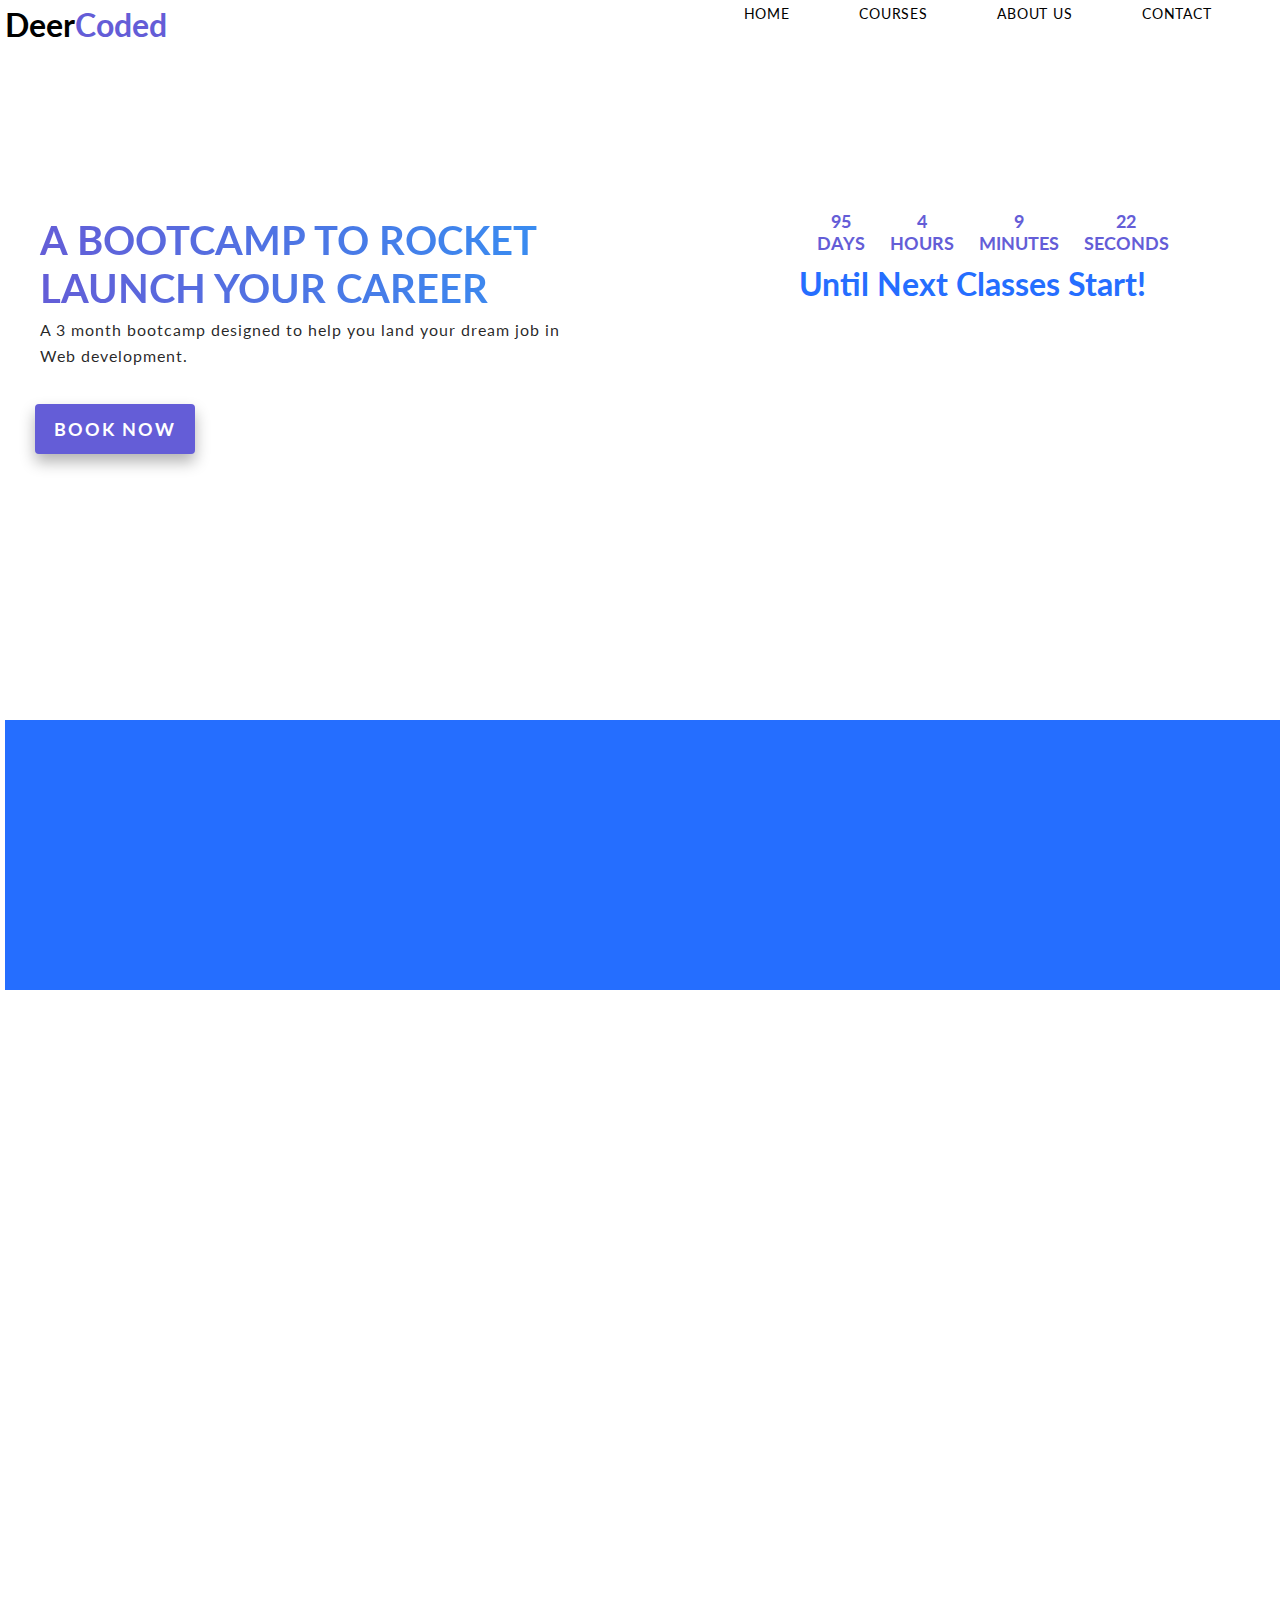
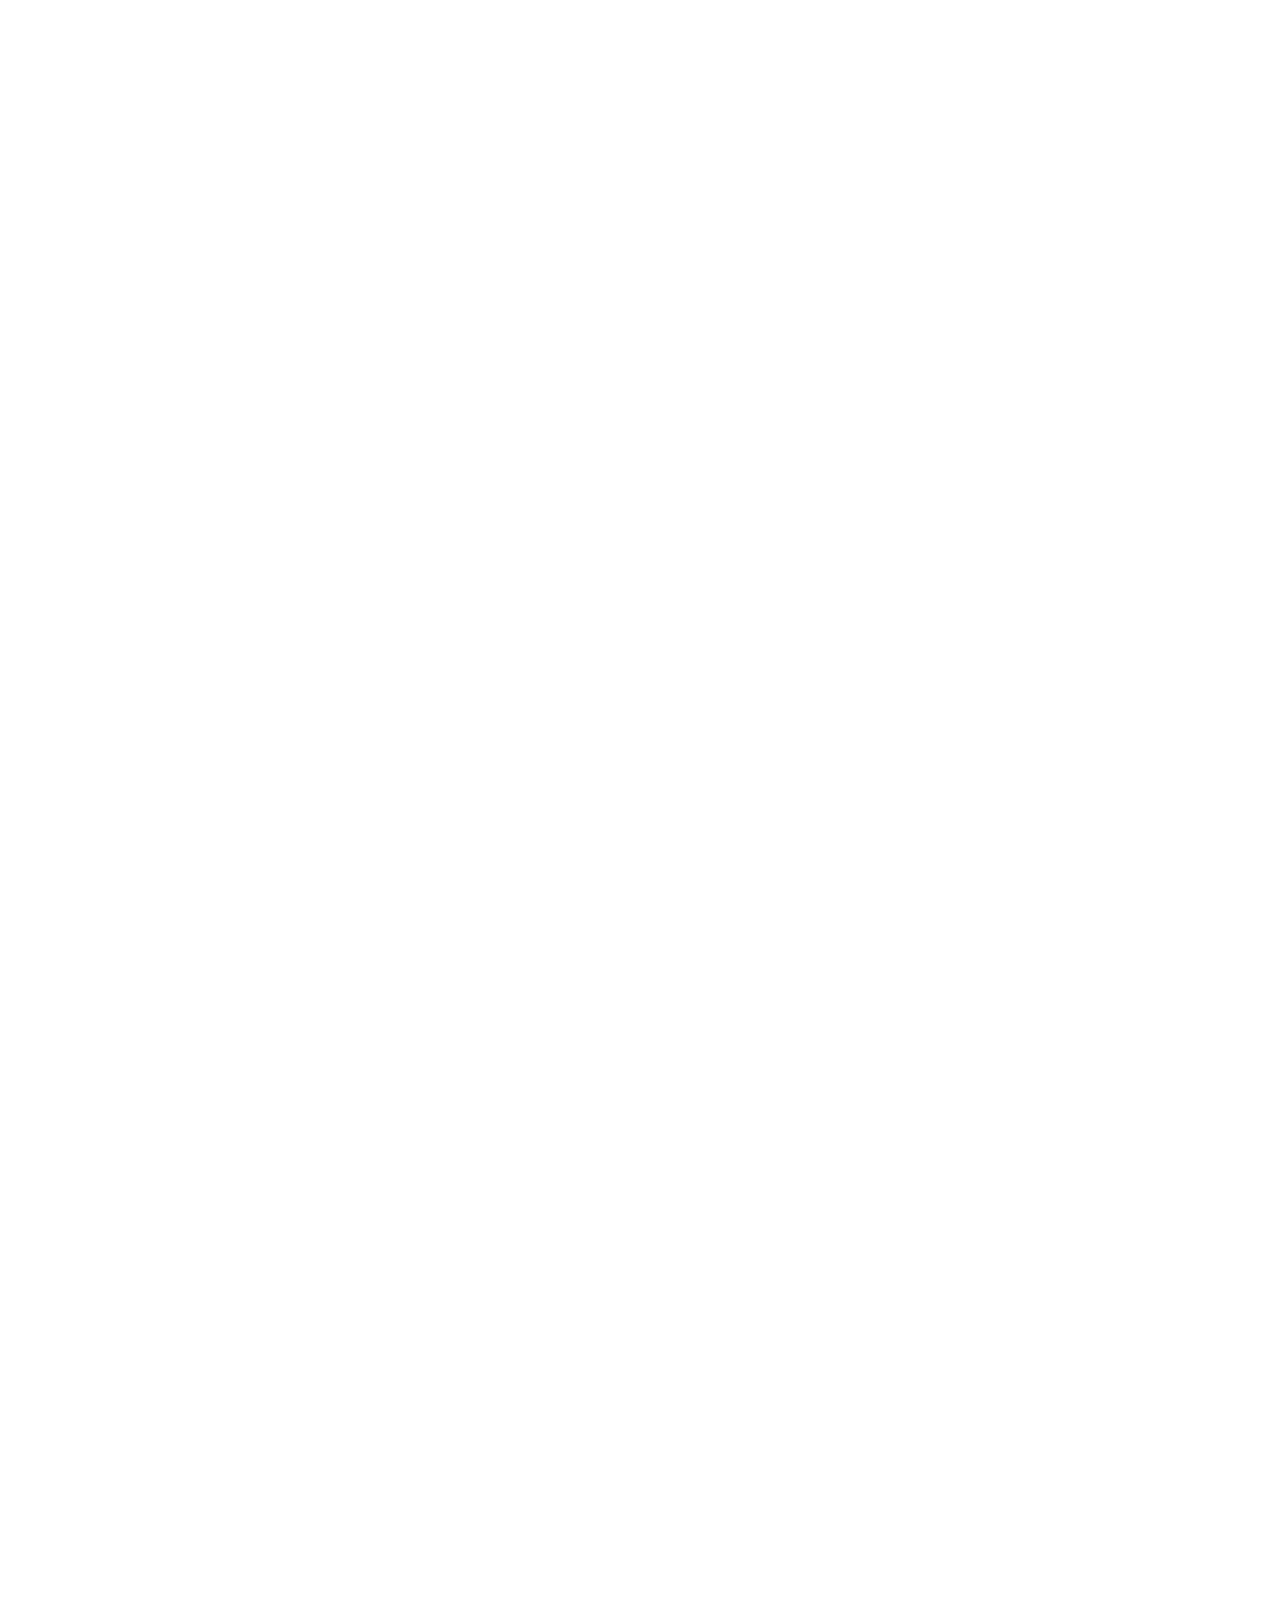
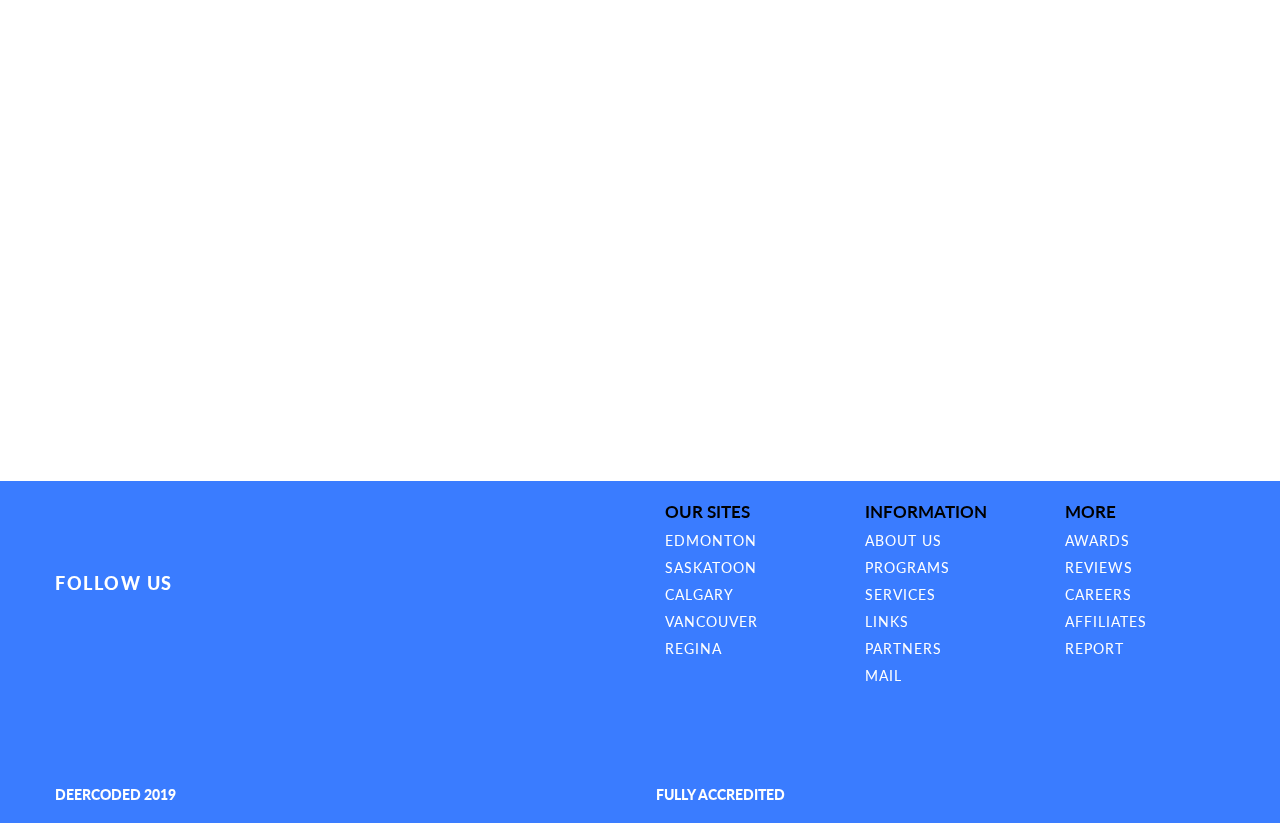
==== index.html @ e7199233 "committ" ====
<html lang="en">
  <head>
    <meta charset="UTF-8" />
    <meta http-equiv="X-UA-Compatible" content="IE=edge" />
    <link rel="stylesheet" href="/css/styles2.css" />
    <link rel="stylesheet" href="/css/stylesNav.css">
    <link rel="stylesheet" href="./menu/menu.css">
	
    <meta name="viewport" content="width=device-width, initial-scale=1.0" />
    <script
      src="https://kit.fontawesome.com/3116f3c9df.js"
      crossorigin="anonymous"
    ></script>
    <link rel="stylesheet" href="https://unpkg.com/aos@next/dist/aos.css" />
    <link rel="stylesheet" href="./footer/footer.css">
    <link rel="stylesheet" href="./promo-cards-1/promo-cards.css">
    <link rel="stylesheet" href="./cards/cards.css">
    <link rel="stylesheet" href="./navbar/navbar.css">
    <link rel="stylesheet" href="./counter/counter.css">
    <link rel="stylesheet" href="./testimonials/testimonials.css">
    <link rel="stylesheet" href="./datesection/datesection.css">
    <link rel="stylesheet" href="./showcase/showcase.css">
    <link rel="stylesheet" href="./navigation-section/navigate.css">
  <link rel="stylesheet" href="./newmodal-section/modal.css">
    <link
      rel="stylesheet"
      href="https://kit.fontawesome.com/3116f3c9df.js"
      crossorigin="anonymous"
    />
    <link rel="stylesheet" href="./feature-tabs/featuretabs.css">

    <title>DeerCoded</title>
  </head>
  <body>
   
<section class="navigation">

<div class="navigation-container">

  <div class="navigation-logo">
<h1>Deer<span style="color:var(--color-primary)">Coded</span></h1>

  </div>
<div class="navigation-menu">
  <ul>
    <li>Home</li>
    <li  id="drop-down-link" class="ddl">Courses
<i class="fa fa-chevron-down ddl" id="dropDownBtn" ></i>
    </li>
    <li>About Us</li>
    <li  class="imc"
    id="nav-contact-button">Contact</li>
    <div class="navigation-dropdown" id="drop-down-menu">
      <ul class="ddl">
        <li class="ddl">Web Development 101</li>
        <li class="ddl">PHP & WordPress </li>
        <li class="ddl">MERN stack</li>
        <li class="ddl">Web Design Theory</li>
      </ul>
    </div>
  </ul>
</div>

<div class="nav-hamburger">
  <i class="fa fa-bars" id="nav-606"></i>
</div>
</div>
</section>

<div class="navigation-mobile" id="nav-898">
  <div class="navigation-modal">
    <div class="menu-list" >
      <div id="nav-menu-close-btn"> <i class="fa fa-times fa-2x" id="icon-606"></i>   </div>
      <div>Home</div>
      <div>Courses</div>
      <div>About Us</div>
      <div>Contact</div>
      <div>
        
      </div>
    </div>
  </div>
</div>





    <section class="showcase">
      <div class="showcase-container">
    <div class="Info">
        <div class="Info-header">
          <h1>A Bootcamp To Rocket Launch Your Career </h1>
          <p style="margin:5px ;">
           A 3 month bootcamp designed to help you land your
            dream job in Web development.
             <!-- We hold 3 classes twice a year in 
            Edmonton and Saskatoon. Check to see if we still have seats for
            our next set of classes. -->
          </p>
          <div class="button">
            <button class="btn-new imc" id="book-now">Book now</button>
          </div>
        </div>
 
        

      <!-- <div class="button">
      <i class="fa fa-star" aria-hidden="true"></i>
      </div> -->
        <ul class="languages-ul">
          <li><i class="fab fa-js"></i></li>
          <li><i class="fab fa-css3-alt"></i></li>
          <li><i class="fab fa-react"></i></li>
          <li><i class="fab fa-node"></i></li>
          <li><i class="fab fa-figma"></i></li>
        </ul>
      </div>

		<div class="Image"><img src="./showcase/Saly-1.svg" alt="" /></div>
  
      <div class="Image-lg">
        <div class="countdown-container">
          <div id="countdown">
            <ul>
              <li><span id="days"></span>days</li>
              <li><span id="hours"></span>Hours</li>
              <li><span id="minutes"></span>Minutes</li>
              <li><span id="seconds"></span>Seconds</li>
            </ul>
          </div> 
       
        
  </div>
  <h1>Until Next Classes Start!</h1>
     <lottie-player 
  src="https://assets2.lottiefiles.com/packages/lf20_7fy2yzzs.json"  background="transparent"  speed="1" loop  autoplay >
</lottie-player>

 
      

</div>
      
      
      </div>
	</div>
<div class="showcase-overlay"></div>
    </section>




<section class="service-cards"  data-aos="fade-right">
  <div class="ft-services">
    <div class="services-container">
      <div class="service">
        <i class="fas fa-chalkboard-teacher fa-3x"></i>
        
        <h3>Online</h3>
        <p>Learn from anywhere whether its a classroom or online depending on your 
          needs.
        </p>
      </div>

      <div class="service">
        <i class="fas fa-stream"></i>
        <h3>Learn at your own pace</h3>
        <p>Whether you want it done quick or fast, we got the right 
          curriculum for you
        </p>
      </div>

      <div class="service">
        <i class="fab fa-discourse"></i>
        <h3>Multiple courses</h3>
        <p>Whether it be web design or coding, we have the right courses 
          for you
        </p>
      </div>

      <div class="service">
        <i class="fas fa-splotch"></i>
        <h3>Industry Relevant</h3>
        <p>Whether it be new trends or languages, learn what is modern, not 
          what is gone.
        </p>
      </div>
    </div>
  </div>
</section>


<section class="dates"  data-aos="fade-right">
  <div class="date-header">
  
     <h1>Upcoming classes</h1>
  </div>
  
    <div class="dates-container">
     
  
  <div class="date-unit">
  <p>August</p>
  <h1>1</h1>
  <h3>Introduction to Web Development 101</h3>
  <div class="course-info">
    <p>4 Spots lefts</p>
  <i class="fa fa-arrow-right fa-2x" aria-hidden="true"></i>
  </div>
  
  </div>
  
  <div class="date-unit">
    <p>August </p>
    <h1>3</h1>
    <h3>Web Applications with React</h3>
    <div class="course-info">
      <p>3 Spots lefts</p>
    <i class="fa fa-arrow-right fa-2x" aria-hidden="true"></i>
    </div>
    
    </div>
  
    <div class="date-unit">
      <p>August </p>
      <h1>15</h1>
      <h3>PHP and WordPress Development</h3>
      <div class="course-info">
        <p>12 Spots lefts</p>
      <i class="fa fa-arrow-right fa-2x" aria-hidden="true"></i>
      </div>
      
      </div>
  
      <div class="date-unit">
        <p>September</p>
        <h1>1</h1>
        <h3>Introduction to Web Development 101</h3>
        <div class="course-info">
          <p>26 Spots lefts</p>
        <i class="fa fa-arrow-right fa-2x" aria-hidden="true"></i>
        </div>
        
        </div>
  
        <div class="date-unit">
          <p>September</p>
          <h1>4</h1>
          <h3>Modern Web Design</h3>
          <div class="course-info">
            <p>26 Spots lefts</p>
          <i class="fa fa-arrow-right fa-2x" aria-hidden="true"></i>
          </div>
          
          </div>
  
          <div class="date-unit">
            <p>November</p>
            <h1>1</h1>
            <h3>MERN Stack Development</h3>
            <div class="course-info">
              <p>38 Spots lefts</p>
            <i class="fa fa-arrow-right fa-2x" aria-hidden="true"></i>
            </div>
            
            </div>
            
          
        
      
    
  
  
  
    </div>
  </section>

<section class="counter" data-aos="fade-up">

<div class="counter-container">

  <div class="count-up">
    <div class="count-up-container">
      <div class="count">
        <div class="count-number">
          <h1 class="count-students"
          data-from="1000" data-to="2350"
          
          ></h1>

          <i class="fa fa-plus"></i>
        </div>
        <p>Students Graduated</p>
      </div>
      <div class="count">
        <div class="count-number">
         <h1 
         class="count-students2"
          data-from="1000" data-to="1500"
         
         >1500</h1>
         
          <i class="fa fa-plus"></i>
        </div>
        <p>Employed as Developers</p>
      </div>
      <div class="count">
        <div class="count-number">
      <h1 
      class="count-days"
      data-from="90" data-to="56"
      
      
      >56</h1>
          <i class="fa fa-calendar"></i>
        </div>
        <p>Days Until Next Classes</p>
      </div>
    </div>
  </div>
<div class="counter-overlay"></div>
</div>

</section>

    <section class="testimonial-page" data-aos="fade-up">
<div class="arrow-left">
<i class="fa fa-chevron-left fa-3x" id="test-arrow-left"  ></i>

</div>
<div class="arrow-right">
  <i class="fa fa-chevron-right fa-3x" id="test-arrow-right"></i>
  
  </div>
      <div class="testimonial-container">
        <div class="testimonial-text">
    <i class="fa fa-quote-right fa-4x"></i>
        <div class="progress-bar"></div>
  
        <p class="testimonial">

          
          I've taught hundreds of HTML/CSS developers in other schools but this is by far the best setup I have seen. This is an interactive curriculum that stresses on good, clean code and attention to the details
  
        </p>
      
      <div class="star-rating">
<i class="fa fa-star" aria-hidden="true"></i>
<i class="fa fa-star" aria-hidden="true"></i>
<i class="fa fa-star" aria-hidden="true"></i>
<i class="fa fa-star" aria-hidden="true"></i>
<i class="fa fa-star" aria-hidden="true"></i>

      </div>
      
      </div>
        <div class="user">
          <div class="testimonial-upper-overlay"></div>
          <div class="testimonial-upper-overlay2"></div>
          <img
               src="https://images.pexels.com/photos/220453/pexels-photo-220453.jpeg?auto=compress&cs=tinysrgb&w=1260&h=750&dpr=1"
               alt="user"
               class="user-image"
               />
          <div class="user-details">
            <h4 class="username">Mark Matthews</h4>
            <p class="role">HTML/CSS Instructor</p>
          </div>
        </div>
      </div>
    
    
    </section> 




    <section class="middleline"  data-aos="fade-up">
        <div>  
      <div class="poster green" >
      
        <i class="fas fa-code-branch"></i>
        <h2>Assessment</h2>
        <p>
         We will first assess your coding skills to see if you are more 
         suited for our beginner or advanced level courses.
        </p>
        <button class="btn-poster" id="learn-more-1">
          Learn more

          <i class="fas fa-chevron-right"></i>

        </button>
      </div>
    <div class="poster-info-card" id="pi1">
      <img src="./img2/img5.svg" alt="" srcset="">

     <p>Meet up with our
      assessment advisors.
       They will have an in-depth
       interview with you to analyze
       what you need to learn and whats the best way
       for you to learn. 
     </p>

     <i class="fas fa-chevron-left fa-3x" style="color:white" id="rtn-1"></i>

    </div>
    
    </div>
    

    <div>
<div class="poster teal">
  <i class="fab fa-intercom"></i>
        <h2>Customization</h2>
        <p>
        We have flexible arrangments for parents and those who work 
        a full time job. Online courses and Instructors are 
        available.
        </p>
        <button class="btn-poster" id="learn-more-2">
          Learn more
          <i class="fas fa-chevron-right"></i>

        </button>
      </div>

      <div class="poster-info-card" id="pi2">
        <img src="./img2/img6.svg" alt="" srcset="">
  
       <p>Schedules that are flexible
         and accommodative. Meet up with
         our Online teachers for more information.
       </p>
  
       <i class="fas fa-chevron-left fa-3x" style="color:white" id="rtn-2"></i>
  
      </div>

    </div>
      

    <div>
  <div class="poster gold" id="left1">
        <i class="fab fa-github-alt mainIcon"></i>
        <h2>Portfolio</h2>
        <p>
          We will help you build a Portfolio
          from scratch. Design your own projects or choose
          from our large catalog.
        </p>
        <button class="btn-poster" id="learn-more-3">
          Learn more
          <i class="fas fa-chevron-right"></i>

        </button>
      </div>

      <div class="poster-info-card mainIcon" id="pi3">
        <img src="./img2/img7.svg" alt="" srcset="">
  
       <p>Schedules that are flexible
         and accommodative. Meet up with
         our Online teachers for more information.
       </p>
  
       <i class="fas fa-chevron-left fa-3x" style="color:white" id="rtn-3"></i>
  
      </div>

    </div>
    
    <div>
      <div class="poster blue" id="left2">
        <i class="fab fa-linkedin mainIcon"></i>
        <h2>Job hunting</h2>
        <p>
         We network with a multitude of companies looking for
         software developers. we also have many interview coaches 
         on staff.
        </p>
        <button class="btn-poster" id="learn-more-4">
          Learn more
          <i class="fas fa-chevron-right"></i>

        </button>
      </div> 

      <div class="poster-info-card mainIcon" id="pi4">
        <img src="./img2/img8.svg" alt="" srcset="">
  
       <p>Schedules that are flexible
         and accommodative. Meet up with
         our Online teachers for more information.
       </p>
  
       <i class="fas fa-chevron-left fa-3x" style="color:white" id="rtn-4"></i>
  
      </div>

    </div>
     
    </section>


    
    <div id="modal-content">
      <form class="form">
        <h1>Limited time offer for 20% off any course</h1>
        <p>If you book any of our classes 2 months in advance.</p>
        <div class="info2">
          <input type="text" placeholder="Your Name">
          <input type="email" placeholder="Your Email">
        </div>
        <input type="submit" value="Book Now">
        <p id="close"
        style="text-align: center; color: #fca311; cursor: pointer;"
        >Maybe Later</p>
      </form>
    </div>

   <section class="book-now " id="bookNowModal">

  
<div class="book-container " >
  <div class="book-modal-form imc">
<div class="modal-image-container imc">
<img src="./newmodal-section/Saly-43.svg" alt="" width="250px" class="imc">

</div>
<div class="modal-form-container imc">
<div class="modal-form-content imc">
  <div class="registration-header imc"> <h2  class="imc">REGISTER</h2></div>

  <div class="registration-input imc"> 
    <div class="input-unit imc"><h3>First Name</h3>
    <input type="text"  class="imc">
    </div>
    <div class="input-unit imc"><h3>Last Name</h3>
      <input type="text" placeholder="name"  class="imc">
      </div>
  </div>
  <div class="registration-input rg-email imc"> 
    <div class="input-unit imc"><h3>Email Address</h3>
    <input type="text"  class="imc">
    </div>
    
  </div>
  <div class="registration-input imc">
<div class="input-unit imc">
  <h3  class="imc">Select course</h3>
  <select name="" id="selection"  class="imc">
    <option value="course 0" class="imc">Choose a course </option>
    <option value="course 1"  class="imc" disabled>510$---Web Dev 101</option>
    <option value="course 2"  class="imc">510$ ---MERN</option>
    <option value="course 3"  class="imc">510$ ---PHP</option>
    <option value="course 3"  class="imc">510$ ---Web Design</option>
  </select>  

</div>
<div class="input-unit imc">
  <h3  class="imc">Select Date</h3>
  <select name="" id="selection"  class="imc">
    <option value="course 0"  class="imc">Choose a date </option>
    <option value="course 1" disabled>  class="imc" July 2022(**full**)</option>
    <option value="course 2"  class="imc">October 2022</option>
    <option value="course 3"  class="imc">October 2022</option>
    <option value="course 3"  class="imc">December 2022</option>
  </select>  

</div>


  </div>

  <div class="registration-input rgi-cta imc">

    <button class="btn-new btn-form imc">Continue</button>  <button class="btn-new  btn-form"  id="cancel">Cancel</button>
  </div>
 
  <div class="registration-input rgi-cta imc">

    <i class="fa fa-circle chosen imc" ></i>
    <i class="fa fa-circle imc"></i>
    <i class="fa fa-circle imc" ></i>
  </div>

</div>

</div>

  </div>
</div>


</section>   



  <section class="book-now no-show" id="Contact">
    <div class="booking-form">
      <form class="booking-form">
    <h1>Contact us if you have any questions and we will get back
      to you as soon as possible
    </h1>
      <label for="">Name</label>
      <input type="text" placeholder="Enter Your name" id="Name">
      <label for="email">Email</label>
      <input type="email" name="" id="email">
      Message
<textarea name="" id="" cols="30" rows="10"></textarea>
<div class="booking-credit" style="background:transparent;">
<button>Send</button>
<button id="cancel2">Cancel</button>
    </div>
    </div>
      </form>
      </section>   







      <section class="footer">
        <div class="footer-container">
          <div class="lower-footer">
            <ul >
              <li class="fs-1">FOLLOW US

                <div class="footer-socials fs-large">
                  <i class="fa fa-google-plus"></i>
                  <i class="fa fa-facebook" ></i>
                  <i class="fab fa-behance"></i>
                  <i class="fa fa-twitter"></i>
                  <i class="fa fa-youtube" ></i>
                  <i class="fa fa-instagram" ></i>
                  
                </div>

              </li>
              
           
              <li>
                <div class="new-list">

<div class="list">
  <h3>OUR SITES</h3>
  <ul>
    <li>Edmonton</li>
    <li>Saskatoon</li>
    <li>Calgary</li>
    <li>Vancouver</li>
    <li>Regina</li>
   
  </ul>
</div>
<div class="list">
  <h3>INFORMATION</h3>
  <ul>
    <li>About Us</li>
    <li>Programs</li>
    <li>Services</li>
    <li>Links</li>
    <li>Partners</li>
    <li>Mail</li>
  </ul>
</div>
<div class="list">
  <h3>MORE</h3>
  <ul>
    <li>Awards</li>
    <li>Reviews</li>
    <li>Careers</li>
    <li>Affiliates</li>
    <li>Report</li>
  </ul>
</div>

                </div>
              </li>
            </ul>
          </div>
  
          <div class="lower-footer">
            <ul>
              <li>DeerCoded 2019</li>
              <li>
                <div class="footer-socials">
                Fully Accredited
                </div>
              </li>
  
              <li></li>
            </ul>
          </div>
        </div>
        <div class="footer-overlay">
      </div>
      </section>

      <script src="https://unpkg.com/aos@next/dist/aos.js"></script>
      <script>
        AOS.init();
      </script>
  </body>

</html>
<script src="main.js"></script>
<script src="./counter/counter.js"></script>
<script src="./testimonials/testimonials.js"></script>
<script src="./navbar/navbar.js"></script>
<script src="./menu/menu.js"></script>
<script src="./navigation-section/navigate.js"></script>
<script src="./newmodal-section/modal.js"></script>
<script src="https://unpkg.com/@lottiefiles/lottie-player@latest/dist/lottie-player.js"></script>
---- css/styles2.css ----
@import url("https://fonts.googleapis.com/css2?family=Akshar:wght@400;500;600&display=swap");
@import url("https://fonts.googleapis.com/css2?family=Lato:wght@300;400;700;900&display=swap");
* {
  margin: 0;
  box-sizing: border-box;
  font-family: "Roboto", sans-serif;
  font-family: "Lato", sans-serif;
}
:root {
  --text-light: #fcfcfc;
  --text-dark: black;
  --color-secondary: #256eff;
  --color-primary: #645dd7;
  --color-alternate: #bb342f;
  --color-alternate2: #46237a;
  --color-white: white;
  --box-shadow: 0px 8px 15px rgba(0, 0, 0, 0.3);

  --max-width: 1300px;
}

body {
  /* height: fit-content; */
  font-size: 16px;
}

/* nav {
  display: flex;
  justify-content: space-between;
  padding: 10px;
}
nav ul {
  list-style: none;
  font-weight: 700;
  animation: serv-logoU 800ms ease-in-out;
}

nav h2 {
  animation: serv-logoL 800ms ease-in-out;
}
nav ul li {
  border: 1px solid black;
  border-radius: 10px;
  padding: 5px;
  cursor: pointer;
  font-size: 18px;
} */

.middleline {
  width: 100%;
  max-width: 1300px;
  display: grid;
  grid-template-columns: 1fr;
  grid-gap: 30px;
  margin: 40px auto;
  padding: 10px;
  justify-content: center;
  align-items: center;
  align-content: center;
  justify-self: center;
  align-self: center;
  transition: 1100ms ease-in-out;
  border-radius: 15px;
  overflow-x: hidden;
}
.middleline h2 {
  font-size: 25px;
  font-family: "Montserrat", sans-serif;
  padding: 0 10px;
  font-weight: 700;
}
.middleline > div {
  height: fit-content;

  position: relative;
  overflow-y: hidden;
  overflow-x: hidden;
  border: 1px solid var(--color-secondary);
  box-shadow: 0px 8px 15px rgba(0, 0, 0, 0.3);
  max-width: 600px;
}
.poster {
  border: 2px solid orangered;
  height: 100%;
  width: 100%;
  padding: 30px 5px;
  max-width: 420px;
  margin: 0 auto;
  border: none;
  border-radius: 5px;
  color: white;
  display: grid;
  grid-template-rows: 2fr 1fr 4fr 1fr;
  align-items: center;
  text-align: center;
  letter-spacing: 2px;
  line-height: 1.6em;
  color: var(--color-alternate2);
}

.poster i {
  /* height: 50px;
  width: 50px; */
  font-size: 58px;
  /* background-color: purple;
  border-radius: 50%; */
  padding: 20px;
  border-bottom: 2px solid white;
}
.btn-poster {
  width: 12rem;
  height: 3rem;
  background-color: white;
  border-radius: 5px;
  padding: 0 5px;
  font-size: 18px;
  font-weight: 600;
  cursor: pointer;
  /* border: 1px solid rgba(128, 128, 128, 0.63); */
  border: none;
  display: flex;
  justify-content: center;
  align-items: center;

  margin: 0 auto;
  color: #bb342f;
}
.btn-poster i {
  font-size: 18px;
  border-bottom: none;
  border: 1px solid var(--color-primary);
  border-radius: 50%;
  height: 3rem;
  width: 3rem;
  display: flex;
  justify-content: center;
  align-items: center;
  margin-left: 1rem;
}
.poster-info-card {
  position: absolute;
  width: 100%;
  height: 100%;
  background-color: white;
  padding: 0;
  display: grid;
  grid-template-rows: 1fr 4fr;
  gap: 20px;
  text-align: center;
  top: 0;
  left: 100%;
  transition: 700ms ease-in-out;
  border-radius: 5px;
  color: var(--color-alternate2);
  border-left: 1px solid var(--color-secondary);
  background-color: #7cc2da;
  z-index: 9;
}

.poster-info-card p,
.poster p {
  font-size: 16px;
  color: var(--color-alternate2);
  font-weight: 700;
  letter-spacing: 1.5px;
  line-height: 1.6em;
  padding: 0 20px;
}

.poster-info-card img {
  height: 200px;
  width: 200px;
  border-radius: 50%;
  margin: 0 auto;
}
.poster-info-card i {
  cursor: pointer;
  padding: 20px 3px;
  border: 1px solid var(--color-alternate);
  margin: 0 auto 20px;
  width: 3rem;
  height: 3rem;
  border-radius: 50%;
  font-size: 32px;
  display: flex;
  justify-content: center;
  align-items: center;
  color: var(--color-alternate2) !important;
}

/* .green {
  background-color: #ff4242;
}
.teal {
  background-color: teal;
}
.gold {
  background-color: #fca311;
}
.blue {
  background-color: #3590f3;
} */

.show {
  opacity: 0;
  transform: translateX(-100%);
}
.appear {
}

.c-l {
  width: 100%;

  max-width: 1300px;
  margin: 150px auto;
  display: grid;
  grid-template-columns: 3fr 1.25fr;

  background-color: #3590f3;
  border-radius: 10px;
  color: white;
  letter-spacing: 2px;
  font-weight: 600;
  transition: 1100ms ease-in-out;
}
.right {
  height: fit-content;
  display: flex;
  flex-direction: column;

  margin: 50px 10px;
  align-items: left;
  padding: 0 20px;
  border-right: 2px solid white;
}
.right i {
  font-size: 58px;
  color: #fca311;
  margin: 20px auto;
}
.c-l-info {
  display: flex;
  justify-content: space-between;

  color: black;
  margin: 45px 0;
}
.c-l-info h3 {
  font-style: italic;
  font-size: 17px;
}
.c-l-info p {
  font-size: 14px;
}
.left {
  display: flex;
  justify-content: center;
  align-items: center;
  padding: 0 10px;
}
.left img {
  display: none;
}

.bottomline,
.outro {
  font-family: "Akshar", sans-serif;

  height: 400px;
  width: 100%;
  max-width: 1300px;
  margin: 30px auto;
  font-weight: 700;
  display: flex;
  flex-direction: column;
  justify-content: space-evenly;
  align-items: center;
  line-height: 1.8em;
  letter-spacing: 2px;
  gap: 10px;
  font-weight: 600;
  text-align: center;
  animation: serv-logoR 1100ms ease-in-out;
}
.bottomline h1,
.outro h1 {
  font-size: 38px;
}
.bottomline p,
.outro p {
  font-size: 20px;
  letter-spacing: 1.5px;
}
.outro ul {
  display: flex;

  width: 100%;
  font-size: 58px;
  list-style: none;
  justify-content: space-evenly;
  color: grey;
}

/* .footer {
}
.footer ul {
  list-style: none;
}
.footer p {
  cursor: pointer;
} */

.upf {
  display: flex;
  flex-direction: column;
  text-align: left;
}

.upf h2 {
  text-align: left;
  margin-bottom: 10px;
}
.ul {
  display: flex;
  flex-direction: column;
  justify-content: center;
  color: rgb(54, 51, 51);
  font-weight: 400;
  line-height: 1.8em;
}

.cp-text {
  color: rgba(0, 0, 0, 0.7);
  text-shadow: 0 1px rgba(255, 255, 255, 0.1);
}

/*modal*/
#modal-content {
  display: none;
  width: 100%;
  position: fixed;
  background-color: rgba(128, 128, 128, 0.722);
  top: 0px;

  height: 100%;
  align-items: center;
  justify-content: center;
  overflow-x: hidden;
}
.form {
  width: 80%;
  max-width: 428px;
  margin: 0 auto;
  padding: 50px;
  background-color: #645dd7;
}

.form #modal-content label {
  display: block;
  margin-bottom: 5px;
}

#modal-content input {
  width: 95%;
}
.form input {
  font-family: "PT Sans Narrow";
  font-size: 20px;
  margin: 20px 0;
}

.info2 input {
  display: block;
  width: 300px;
  height: 20px;
  border: 0;
  border-radius: 3px;
  margin: 20px 0;
  padding: 22px 10px;
  background: #fff;
}

.info2 input:last-child {
  margin: 0;
}

.info2 input:focus {
  outline: none;
}

.info2 input[type="submit"] {
  vertical-align: top;
  height: 2rem;
  width: 98px;
  margin: 0;
  padding: 0;
  border: 0;
  border-radius: 3px;
  background: pink;
  cursor: pointer;
  font-weight: 700;
  letter-spacing: 1px;
  color: #fff;
  background: linear-gradient(45deg, #ff6c54, #ffa754);
}

.info2 input[type="submit"]:hover {
  background: linear-gradient(180deg, #ff6c54, #ffa754);
}

/*booking-form*/
.no-show {
  display: none;
}
.book-now {
  position: fixed;
  width: 100%;
  top: 0;
  left: 0;

  padding-top: 40px;
  height: 100%;
  background: rgba(128, 128, 128, 0.507);
}
.booking-form {
  animation: serv-logoR 800ms ease-in-out;
  max-width: 768px;
  padding: 10px;
}
.booking-form,
.booking-form form {
  background: #645dd7;
  display: flex;
  flex-direction: column;
  gap: 10px;

  color: white;
  border-radius: 5px;
  font-family: "Montserrat", sans-serif;
  font-weight: 700;
  transform: translate(0%, 0%);
}
.booking-form form {
  width: 80%;
}
.booking-form input,
.booking-form select,
.booking-form button {
  width: 12rem;
  height: 2.25rem;
  border: 1px solid rgba(128, 128, 128, 0.425);
  padding: 5px;
  border-radius: 5px;
}
.booking-credit {
  display: grid;
  grid-template-columns: 1fr 1fr;
  grid-row-gap: 15px;
  background: #fff;
  padding: 10px;
  color: #645dd7;
}
.booking-form button {
  font-size: 1.15rem;
  background-color: black;
  border: none;
  color: white;
  text-transform: uppercase;
  font-weight: 700;
  padding: 5px;
  cursor: pointer;
  border-radius: 5px;
}
#Name,
#email,
#selection {
  width: 70% !important;
  margin: 5px 0;
}
/**/
textarea {
  width: 80%;
  height: 100px;
  padding: 10px;
  font-size: 18px;
  margin-bottom: 10px;
}

.bookForm {
}

@media only screen and (min-width: 500px) {
  .middleline {
    grid-template-columns: repeat(2, 1fr);
  }
}

@media only screen and (min-width: 1200px) {
  .middleline {
    grid-template-columns: repeat(4, 1fr);
  }
  .middleline > div {
    transition: all 250ms ease-in-out;
  }
  .middleline > div:nth-child(1) {
    margin-top: 40px;
  }
  .middleline > div:nth-child(2) {
    margin-top: 80px;
  }

  .middleline > div:nth-child(3) {
    margin-top: 120px;
  }
  .middleline > div:nth-child(4) {
    margin-top: 160px;
  }
  .middleline > div:hover {
    transform: translateY(-10px);
  }
}

@media only screen and (max-width: 968px) {
  .c-l {
    grid-template-columns: 1fr;
    align-content: center;
    font-size: 15px;
  }
  .c-l img {
    width: 250px;
  }
  .right {
    border-right: none;
  }
  /* .countdown li {
    font-size: calc(1.125rem * var(--smaller));
  }

  .countdown li span {
    font-size: calc(3.375rem * var(--smaller));
  } */
  .c-l-info {
    display: grid;
    gap: 10px;
  }

  .testimonial-container {
    padding: 0x;
  }

  .fa-quote {
    display: none;
  }
  /* }
  .upper-footer {
    display: none;
  }
  .lower-footer-copyright h1 {
    display: none;
  } */
  .icons {
    width: 50%;
  }
  .icons i {
    font-size: 18px;
  }
  .cp-text {
    font-size: 10px;
  }

  .booking-credit {
    grid-template-columns: 1fr;
    width: 100%;
    margin: 0;
    padding: 5px;
  }
  .booking-form,
  .booking-form form {
    padding: 5px;
  }
  .booking-credit input,
  .booking-credit select {
  }
}

@keyframes serv-logoU {
  0% {
    transform: translateY(-100%);
  }

  100% {
    transform: translateY(0);
  }
}

@keyframes serv-logoD {
  0% {
    transform: translateY(100%);
  }

  100% {
    transform: translateY(0);
  }
}

@keyframes serv-logoR {
  0% {
    transform: translateX(100%);
  }

  100% {
    transform: translateX(0);
  }
}

@keyframes serv-logoL {
  0% {
    transform: translateX(-100%);
  }

  100% {
    transform: translateX(0);
  }
}

@keyframes grow {
  0% {
    transform: scaleX(0);
  }
}

@media only screen and (min-width: 768px) {
  .booking-form {
    margin: 0 auto;
  }
}
---- menu/menu.css ----
@import url("https://fonts.googleapis.com/css2?family=Lato:wght@300;400;700;900&display=swap");

.menu {
  border: 3px crimson;
}
.menu-container {
  font-family: "Lato", sans-serif;
  text-transform: capitalize;
}
.menu-container h1 {
  color: #34495e;
  font-weight: 900;
  font-size: 28px;
  line-height: 100px;
}
.menu-header {
  text-align: center;
  height: 100px;
}
.menu-options {
  display: grid;
  grid-template-columns: 1fr;
}
.menu-option {
  border: 2px solid yellow;
  background-color: blue;
  height: auto;
  overflow-y: hidden;
}
.menu-slider {
  height: 300px;
  position: relative;
  width: 100%;
  overflow-x: hidden;
  z-index: 0;
  transition: 800ms ease-in-out;
  overflow-y: hidden;
}
.menu-slide {
  position: absolute;
  width: 100%;
  height: 100%;
  left: 0;
  top: 0;
  animation: fade-down 1000ms;
  transition: 1000ms ease-in-out;
}
#menu-slider-option-1,
#menu-slider-option-1b {
  background-color: crimson;
  transform: translateX(-200%);
  border: 2px solid crimson;
}
#menu-slider-option-2,
#menu-slider-option-2b {
  transform: translateX(-100%);
  background-color: purple;
  border: 2px solid green;
}
#menu-slider-option-3,
#menu-slider-option-3b {
  transform: translateX(0%);
  background-color: aqua;
  border: 2px solid green;
}
#menu-slider-option-4,
#menu-slider-option-4b {
  transform: translateX(100%);
  background-color: grey;
  border: 2px solid green;
}
#menu-slider-option-5,
#menu-slider-option-5b {
  transform: translateX(200%);
  background-color: orange;
  border: 2px solid green;
}
.menu-button {
  display: flex;
  justify-content: flex-start;
  gap: 20px;
  background-color: salmon;
  align-items: center;
  padding: 5px;
  border-radius: 4px;
}
#menu-slider-set-1,
#menu-slider-set-2 {
  display: none;
}

.menu-slider-buttons {
  position: absolute;
  width: 100%;
  height: 100%;
  display: flex;
  justify-content: space-between;
  top: 50%;
  /* border: 2px solid green; */
  font-size: 34px;
  padding: 0 10px;
  color: #34495e;
}
.menu-slider-buttons:hover {
  color: goldenrod;
}

@keyframes fade-down {
  0% {
    opacity: 0;
  }
  100% {
    opacity: 1;
  }
}
---- footer/footer.css ----
@import url("https://fonts.googleapis.com/css2?family=Lato:wght@300;400;700;900&display=swap");

.footer {
  position: relative;
  margin-top: 50px;

  position: relative;
  bottom: 0;
  width: 100%;
  height: auto;
  margin-bottom: 0;
}

.footer-container {
  font-family: "Lato", sans-serif;
  background: url("https://cdn.pixabay.com/photo/2016/11/30/20/58/programming-1873854_960_720.png")
    no-repeat center center/cover;
  display: flex;
  flex-direction: column;
  flex-wrap: wrap;
}
.lower-footer {
  color: white;
  padding: 20px 15px;

  z-index: 9;
}
.lower-footer ul {
  display: flex;
  justify-content: space-between;

  align-items: center;
  flex-wrap: wrap;
  list-style: none;
  text-transform: uppercase;
  font-size: 14px;
  font-weight: 900;
  margin-bottom: 0;
}

.lower-footer i {
  font-size: 18px;
}
.footer-socials {
  display: flex;
  min-width: 5rem;
  max-width: 20rem;
  justify-content: space-between;
}

i,
.lower-footer li {
  z-index: 9;
}
.footer-overlay {
  position: absolute;
  height: 100%;
  width: 100%;
  top: 0;
  left: 0;

  background-color: var(--color-secondary);
  opacity: 0.9;
  z-index: 1;
}

.follow-us-portion {
  z-index: 9;
}
.new-list {
  display: flex;

  flex-wrap: wrap;
}
.list {
  display: flex;
  flex-direction: column;
  align-items: center;

  flex-wrap: wrap;
  width: 200px;
}
.new-list ul {
  display: flex;
  flex-direction: column;
  flex-wrap: wrap;

  text-align: left;
  padding-left: 0;
  width: 100%;
}
.list h3 {
  text-align: left;
  padding: 0px;

  width: 100%;
  margin-bottom: 10px;
  color: black;
  font-size: 17px;
}
.new-list li {
  padding-left: 0;
  width: 100%;
  margin: 0 0 10px;
  letter-spacing: 1px;
  font-weight: 400;
  cursor: pointer;
}
.fs-1 {
  font-size: 18px;

  width: 30%;
  /* height: 200px; */
  display: flex;
  flex-direction: column;
  gap: 10px;
  flex-wrap: wrap;
  letter-spacing: 1.5px;
  margin-bottom: 20px;
}
.fs-large i {
  font-size: 28px;
  cursor: pointer;
}
---- promo-cards-1/promo-cards.css ----
.promo-cards {
  background-color: var(--color-primary);

  padding: 40px 0;
  color: crimson;
}
.promo-cards-container {
  width: 100%;
  max-width: 1300px;
  margin: 0 auto;
  display: flex;
  justify-content: space-between;
  flex-wrap: wrap;
  gap: 20px;
}
.promo-card {
  height: 500px;
  border: 1px solid black;
  border-radius: 4px;
  max-width: 350px;
  font-family: "Lato", sans-serif;
  display: flex;
  flex-direction: column;
  align-items: center;
  text-align: center;
  justify-content: center;
  gap: 50px;
  letter-spacing: 1px;
  padding: 0 15px;
}
---- cards/cards.css ----
.ft-services {
  width: 100%;
  margin: 50px 0;
}

.services-container {
  width: 100%;
  max-width: 1300px;
  display: flex;
  align-items: center;
  justify-content: center;
  flex-wrap: wrap;
  gap: 20px;
  margin: 0 auto;
  height: fit-content;
}
.service {
  height: 350px;
  background-color: var(--color-primary);
  background-color: aliceblue;
  width: 290px;
  display: flex;
  flex-direction: column;
  justify-content: center;
  align-items: center;
  border: 1px solid #645dd7;
  gap: 5px;
  flex-wrap: wrap;
  gap: 20px;
  padding: 0 12px;
  border-radius: 4px;
  box-shadow: 0px 8px 15px rgba(0, 0, 0, 0.3);

  cursor: pointer;
  transition: all 200ms ease-in-out;
}
.service i {
  font-size: 48px;
  color: var(--color-secondary);
}
.service h3 {
  font-size: 18px;
  letter-spacing: 1.25px;
  font-family: "Montserrat", sans-serif;
  padding: 0 10px;
  font-weight: 700;
  color: var(--text-light);
  color: var(--color-primary);
}
.service p {
  letter-spacing: 1px;
  line-height: 1.6em;
  text-align: center;
  color: var(--text-light);
  color: var(--color-primary);
}

@media screen and (min-width: 600px) {
  .services-container {
  }
}

@media screen and (min-width: 900px) {
  .service:hover {
    transform: translateY(-10px);
  }

  /* .service:hover + .fas {
        display: block;
        color: red;
      } */
}

@keyframes float {
  0% {
    box-shadow: 0 5px 15px 0px rgba(0, 0, 0, 0.6);
    transform: translatey(0px);
  }
  50% {
    box-shadow: 0 25px 15px 0px rgba(0, 0, 0, 0.2);
    transform: translatey(-10px);
  }
  100% {
    box-shadow: 0 5px 15px 0px rgba(0, 0, 0, 0.6);
    transform: translatey(0px);
  }
}
---- counter/counter.css ----
.counter-container {
  background: url("https://cdn.pixabay.com/photo/2016/11/30/20/58/programming-1873854_960_720.png")
    no-repeat center center/cover;
  position: relative;
  height: fit-content;
  margin: 40px 0;
}
.count-up {
  min-height: 200px;
  height: fit-content;
}
.counter-overlay {
  position: absolute;
  top: 0;
  left: 0;
  height: 100%;
  width: 100%;
  background-color: var(--color-secondary);
  opacity: 0.9;
  z-index: 1;
}
.count-up-container {
  padding: 40px 0;
  display: flex;
  justify-content: space-evenly;
  align-items: center;
  flex-wrap: wrap;
}
.count {
  display: flex;
  flex-direction: column;
  justify-content: center;
  gap: 10px;
}
.count h1 {
  font-size: 48px;
  color: var(--color-primary);
  letter-spacing: 1px;
  color: white;
  z-index: 9;
}
.count-number {
  display: flex;
  align-items: center;
  justify-content: center;

  color: aliceblue;
}
.count-number i {
  color: var(--color-primary);
  color: aliceblue;
  font-size: 18px;
  margin-left: 5px;
  z-index: 9;
}
.count p {
  z-index: 9;
  color: aliceblue;
  font-weight: 700;
  letter-spacing: 1px;
}
---- testimonials/testimonials.css ----
/*testimonials*/
.testimonial-page {
  font-family: "Montserrat", sans-serif;
  width: 100%;
  max-width: 1300px;
  overflow-x: hidden;
  margin: 100px auto 40px;
  display: flex;
  flex-direction: column;
  align-items: center;
  justify-content: center;

  overflow: hidden;

  padding: 0px;

  position: relative;
}
.testimonial-container {
  margin-bottom: 30px;
  background-color: transparent;
  /* min-height: 450px; */
  width: 100%;
  max-width: 900px;
  color: var(--text-light);
  color: black;
  border-radius: 4px;
  padding: 5px;
  position: relative;

  display: grid;
  grid-template-rows: 1fr 1fr;
}
.testimonial-text {
  background-color: transparent;
  padding: 20px 30px 0;
  display: flex;
  flex-direction: column;
  align-items: center;
  text-align: center;

  border-top-left-radius: 4px;
  border-top-right-radius: 4px;
  background: linear-gradient(
    90deg,
    rgba(37, 110, 255, 1) 0%,
    rgba(37, 110, 255, 1) 0%,
    rgba(53, 144, 243, 1) 100%
  );
}
.testimonial-text p {
  min-height: 100px;
  height: 100%;
  letter-spacing: 1px;
  line-height: 1.8em;
  text-align: center;
  color: white;
  padding: 0px;
}
.testimonial-container h1 {
  margin: 20px auto;
  font-size: 29px;
}

.fa-quote {
  color: rgba(255, 255, 255, 0.3);

  font-size: 28px;
  position: absolute;
  top: 70px;
}
.fa-quote-right {
  left: 40px;
}
.fa-quote-left {
  right: 40px;
}
.testimonial {
  line-height: 1.6em;
  text-align: justify;
  font-size: 18px;
  margin: 30px 0;
}
.user {
  display: flex;
  flex-direction: column;
  align-items: center;
  justify-content: center;
  gap: 10px;

  position: relative;
}
.testimonial-upper-overlay {
  position: absolute;
  top: 0%;
  left: 0;
  height: 35%;
  width: 100%;
  background-color: var(--color-secondary);
  z-index: -2;
  border-bottom-left-radius: 4px;
  border-bottom-right-radius: 4px;
  background: rgb(37, 110, 255);
  background: linear-gradient(
    90deg,
    rgba(37, 110, 255, 1) 0%,
    rgba(37, 110, 255, 1) 0%,
    rgba(53, 144, 243, 1) 100%
  );
  box-shadow: var(--box-shadow);
}
.testimonial-upper-overlay2 {
  position: absolute;
  bottom: 0;
  left: 0;
  height: 67%;
  width: 100%;
  background-color: white;
  z-index: -3;
}
.star-rating {
  color: white;
  display: flex;
  gap: 10px;
  font-size: 24px;
}
.user .user-image {
  border-radius: 50%;
  height: 125px;
  width: 125px;
  object-fit: cover;
  border: 2px solid white;
}
.user .user-details {
  margin-left: 10px;
}
.user .username {
  margin: 0;
  font-size: 24px;
}
.user .role {
  font-weight: normal;
  margin: 10px 0;
  font-size: 20px;
}

.progress-bar {
  display: none;
  margin: 20px 0;
  background-color: white;
  height: 2rem;
  width: 50%;
  border-radius: 10px;
  animation: grow 9.2s linear infinite;
  transform-origin: left;
}
.arrow-right,
.arrow-left {
  display: none;
}
/******/
@media only screen and (min-width: 1100px) {
  .arrow-left {
    display: block;
    position: absolute;
    transform: translate(-50%, -50%);
    left: 0;
    top: 50%;
    padding-left: 45px;
    cursor: pointer;
    color: rgb(37, 110, 255);
    color: linear-gradient(
      90deg,
      rgba(37, 110, 255, 1) 0%,
      rgba(37, 110, 255, 1) 0%,
      rgba(53, 144, 243, 1) 100%
    );
  }
  .arrow-right {
    display: block;
    position: absolute;
    transform: translate(-50%, -50%);
    right: 0;
    top: 50%;
    cursor: pointer;
    color: rgb(37, 110, 255);
    color: linear-gradient(
      90deg,
      rgba(37, 110, 255, 1) 0%,
      rgba(37, 110, 255, 1) 0%,
      rgba(53, 144, 243, 1) 100%
    );
  }
}
---- datesection/datesection.css ----
.dates {
}

.date-header {
  width: 100%;
  max-width: 1300px;

  margin: 60px auto;
  padding: 5px;
}
.date-header h1 {
  font-size: 24px;
  font-weight: 900;
  color: var(--color-primary);
}
.dates-container {
  width: 100%;
  max-width: 1300px;
  margin: 0 auto;
  padding: 5px;

  display: grid;
  grid-template-columns: 1fr;
  grid-gap: 10px;
}
.date-unit {
  padding: 20px;
  border: 1px solid rgba(128, 128, 128, 0.284);
  display: flex;
  flex-direction: column;
  justify-content: space-evenly;
  gap: 10px;
  width: 100%;
  height: 300px;
  background-color: var(--color-secondary);
  background: linear-gradient(
    90deg,
    rgba(37, 110, 255, 1) 0%,
    rgba(37, 110, 255, 1) 0%,
    rgba(53, 144, 243, 1) 100%
  );
  background: var(--color-primary);
  box-shadow: var(--box-shadow);
  transition: 300ms ease-in-out;
}

.date-unit h1,
.date-unit p,
.date-unit h3,
.date-unit i {
  margin: 0;
  padding: 0;
  color: white;
}
.date-unit:nth-child(even) {
  background: aliceblue;
}
.date-unit:nth-child(even) h1,
.date-unit:nth-child(even) p,
.date-unit:nth-child(even) h3,
.date-unit:nth-child(even) i {
  color: black !important;
}
.course-info {
  display: flex;
  justify-content: space-between;
}
.date-unit h3 {
  padding: 0 5px;
  width: 60%;
  letter-spacing: 1px;
  line-height: 1.8em;
}
.date-unit h1 {
  font-size: 38px;
}
@media only screen and (min-width: 600px) {
  .dates-container {
    grid-template-columns: 1fr 1fr;
  }
}

@media only screen and (min-width: 900px) {
  .dates-container {
    grid-template-columns: 1fr 1fr 1fr;
  }
  .date-unit {
    cursor: pointer;
  }
  .date-unit:hover {
    transform: translateY(-10px);
  }
}
---- showcase/showcase.css ----
.showcase {
  /* border: 1px solid green; */
  padding: 0px;
  position: relative;
  margin: 0px 0 10px;
  min-height: 100vh;
}
.showcase-container {
  /* border: 1px solid crimson; */
  display: flex;
  flex-direction: column-reverse;
  gap: 60px;
  max-width: 1300px;
  margin: 0 auto;
  border-top: none;
  height: 100%;
}
.Image {
  width: 80%;
}
.Image img {
  width: 100%;
  animation: float 2s ease-in-out infinite reverse;
}
.Info {
  /* border: 1px solid blue; */
  display: flex;
  flex-direction: column;
  justify-content: space-between;
  gap: 100px;
  width: 100%;
}
.Info-Header {
  /* border: 1px solid orange; */
  width: 100%;
}
.Info-Header h1 {
  background: rgb(70, 35, 122);
  background: linear-gradient(
    90deg,
    rgba(70, 35, 122, 1) 0%,
    rgba(100, 93, 215, 1) 0%,
    rgba(53, 144, 243, 1) 100%
  );
  background-clip: text;
  -webkit-background-clip: text;
  color: transparent;
  text-align: center;
  padding: 0 5px;
}
.Info-Header p {
  display: none;
}
.button {
  /* border: 1px solid green; */
  width: 100%;
  text-align: center;
}
.btn-new {
  width: 10rem;
  transition: all 250ms ease-in-out;
  color: white;
  border-radius: 4px;
  border: none;
  padding: 14px 8px;
  font-size: 18px;
  font-weight: 700;
  letter-spacing: 2px;
  cursor: pointer;
  margin: 30px 0;
  text-transform: uppercase;
  background-color: var(--color-primary);
  box-shadow: var(--box-shadow);
}
.info ul {
  width: 100%;
  /* border: 1px solid green; */
  display: flex;
  justify-content: space-between;
  height: 100px;
  list-style: none;
  padding: 0 20px;
  color: var(--color-secondary);
}
.Info i {
  font-size: 34px;
  color: white;
}
.Image-lg {
  display: none;
}
.showcase-overlay {
  position: absolute;
  width: 100%;
  bottom: 0;
  height: 30%;
  background-color: var(--color-secondary);
  z-index: -2;
}
.languages-ul {
  height: 200px;
  margin-bottom: 50px;
}
@media only screen and (min-width: 768px) {
  .showcase {
    height: 80vh;
    margin-top: 20px;
    padding: 60px 5px;
  }
  .showcase-container {
    display: grid;
    grid-template-columns: 1fr 1fr;
  }
  .Image {
    display: none;
  }
  .Image-lg {
    display: flex;
    flex-direction: column;
    padding: 50px 20px 0;

    /* border: 4px solid orange; */
  }
  .Info-Header {
    width: 100%;
    height: 400px;
    display: flex;
    flex-direction: column;
    justify-content: center;
    padding: 0;
  }
  .Info-Header h1 {
    font-size: 28px;
    text-transform: uppercase;
    text-align: left;
  }
  .Info-Header p {
    display: block;
    letter-spacing: 1px;
    line-height: 1.6em;
    color: rgba(0, 0, 0, 0.856);
  }
  .button {
    text-align: left;
    display: flex;
    flex-direction: column;
    justify-content: flex-start;
  }
  .btn-new {
  }
  .Info {
    padding: 0 10px;
  }
  .countdown-container {
    width: 100%;

    display: grid;
    grid-template-rows: 1fr;
    justify-content: center;
  }

  .Image-lg ul {
    display: flex;
    gap: 5px;
    list-style: none;
  }

  .Image-lg li {
    display: flex;
    flex-direction: column;
    align-items: center;
    font-size: 18px;
    font-weight: 700;
    list-style-type: none;
    padding: 10px;
    text-transform: uppercase;
    color: var(--color-primary);
  }
  .Image-lg h1 {
    text-align: center;
    color: var(--color-secondary);
  }
}
@media only screen and (min-width: 900px) {
  .Info-Header {
    width: 100%;
    height: 400px;
    display: flex;
    flex-direction: column;
    justify-content: center;
    padding: 0 20px;
  }
  .Info-Header h1 {
    font-size: 40px;
    text-transform: uppercase;
  }
  .btn-new:hover {
    background-color: var(--color-secondary);
    transform: translateY(-8px);
  }
}

@keyframes float {
  0% {
    transform: translateY(0px);
  }
  50% {
    transform: translateY(8px);
  }
  100% {
    transform: translateY(0px);
  }
}
---- navigation-section/navigate.css ----
.navigation {
  /* border: 3px solid green; */
  font-family: "Roboto" sans-serif;
  margin-bottom: 0px;
}
.navigation i {
  transition: all 500ms ease-in-out;
}
.navigation-container {
  /* border: 2px solid crimson; */
  width: 100%;
  max-width: 1300px;
  padding: 5px;
  display: flex;
  justify-content: space-between;
  margin: 0 auto;
}
.navigation-menu ul {
  display: none;
  list-style: none;
  text-transform: uppercase;
  font-size: 14px;
}

.languages {
  border: 1px solid green;
}
.nav-hamburger {
  display: block;
}
.navigation-menu {
  width: 50%;
}
.navigation-menu i {
  font-size: 14px;
}
.nav-hamburger i {
  font-size: 24px !important;
}
.navigation-dropdown {
  display: none;
  transition: all 500ms ease-in-out;
}
.fa-chevron-down {
  transition: all 500ms ease-in-out;
}
.navigation-mobile {
  background-color: rgba(255, 255, 255, 0.875);
  height: 100vh;
  position: fixed;
  top: 0;
  width: 100%;
  z-index: 9;
  transform: translateX(-100%);
  transition: all 500ms ease-in-out;
}
.navigation-modal {
}
.menu-list {
  height: 100%;
  display: flex;
  flex-direction: column;
  justify-content: space-evenly;
  align-items: center;
  font-size: 18px;
  letter-spacing: 1px;
  font-weight: 900;
  text-transform: uppercase;
}
@media only screen and (min-width: 769px) {
  .navigation-menu {
    min-height: 60px;
    display: flex;
    margin: 0;
    position: relative;
  }
  .navigation-dropdown {
    /* display: none; */
    position: absolute;
    width: 65%;
    height: 70%;
    bottom: 0;

    left: 25%;
  }
  .navigation-dropdown ul {
    display: flex;
    flex-direction: column;
    background-color: aliceblue;
    gap: 1px;
    z-index: 9999;

    transition: 300ms all ease-in-out;
    padding: 5px;
    border-radius: 4px;
    background-color: aliceblue;
    border-top: none;
    box-shadow: var(--box-shadow);
  }
  .navigation-dropdown li {
    height: 100%;
    height: 30px;
    margin: 0;
    padding: 10px 0;
    z-index: 9999;
    padding-left: 20px;
  }
  .navigation-menu ul {
    display: flex;
    justify-content: space-between;
    width: 80%;
    gap: 20px;
    margin: 0 auto;
  }
  .nav-hamburger {
    display: none;
  }
  .navigation-menu li {
    cursor: pointer;
    letter-spacing: 0.75px;
  }
  .navigation-dropdown li:hover {
  }
  .navigation-menu li:hover {
    color: var(--color-secondary);
  }
}
---- newmodal-section/modal.css ----
.book-now {
  display: none;
  transition: all 500ms;
}
.book-container {
  display: flex;
  justify-content: center;
  padding: 5px;
}
.book-modal-form {
  height: 600px;
  width: 100%;
  max-width: 900px;
  background-color: aliceblue;
  display: grid;
  grid-template-columns: 1fr;
}
.modal-form-container {
  /* border: 1px solid red; */
  padding: 30px 10px 10px;
}
.modal-image-container {
  display: none;
}
.modal-form-content {
  /* border: 2px solid blue; */
}
.registration-header {
  color: var(--color-secondary);
}
.registration-input {
  display: flex;
  gap: 20px;

  padding: 10px;
  width: 100%;
}
.registration-input {
  color: var(--color-primary);
  text-transform: uppercase;
  font-size: 14px;
  /* border: 1px solid crimson; */
  display: flex;
  flex-direction: row;
  letter-spacing: 1px;
}
.input-unit {
  display: flex;
  flex-direction: column;
  gap: 5px;
  width: 100%;
}
.registration-input input,
.registration-input select,
.registration-input option {
  border: 2px solid rgba(0, 128, 128, 0.57);
  background-color: white;
  padding: 0.5rem;
  width: 100%;
  min-width: 8rem;
  font-size: 14px;
}
.rgi-cta {
  justify-content: center;
  align-items: center;
}
.rgi-cta i {
  font-size: 12px;
  color: gray;
}
.chosen {
  color: var(--color-secondary) !important;
}
.btn-form {
  font-size: 14px;
  max-width: 8rem;
}
@media only screen and (min-width: 769px) {
  .book-modal-form {
    grid-template-columns: 2fr 3fr;
  }
  .modal-image-container {
    display: flex;
    background-color: var(--color-secondary);
    justify-content: center;
  }
  .modal-image-container img {
    width: 100%;
  }
}
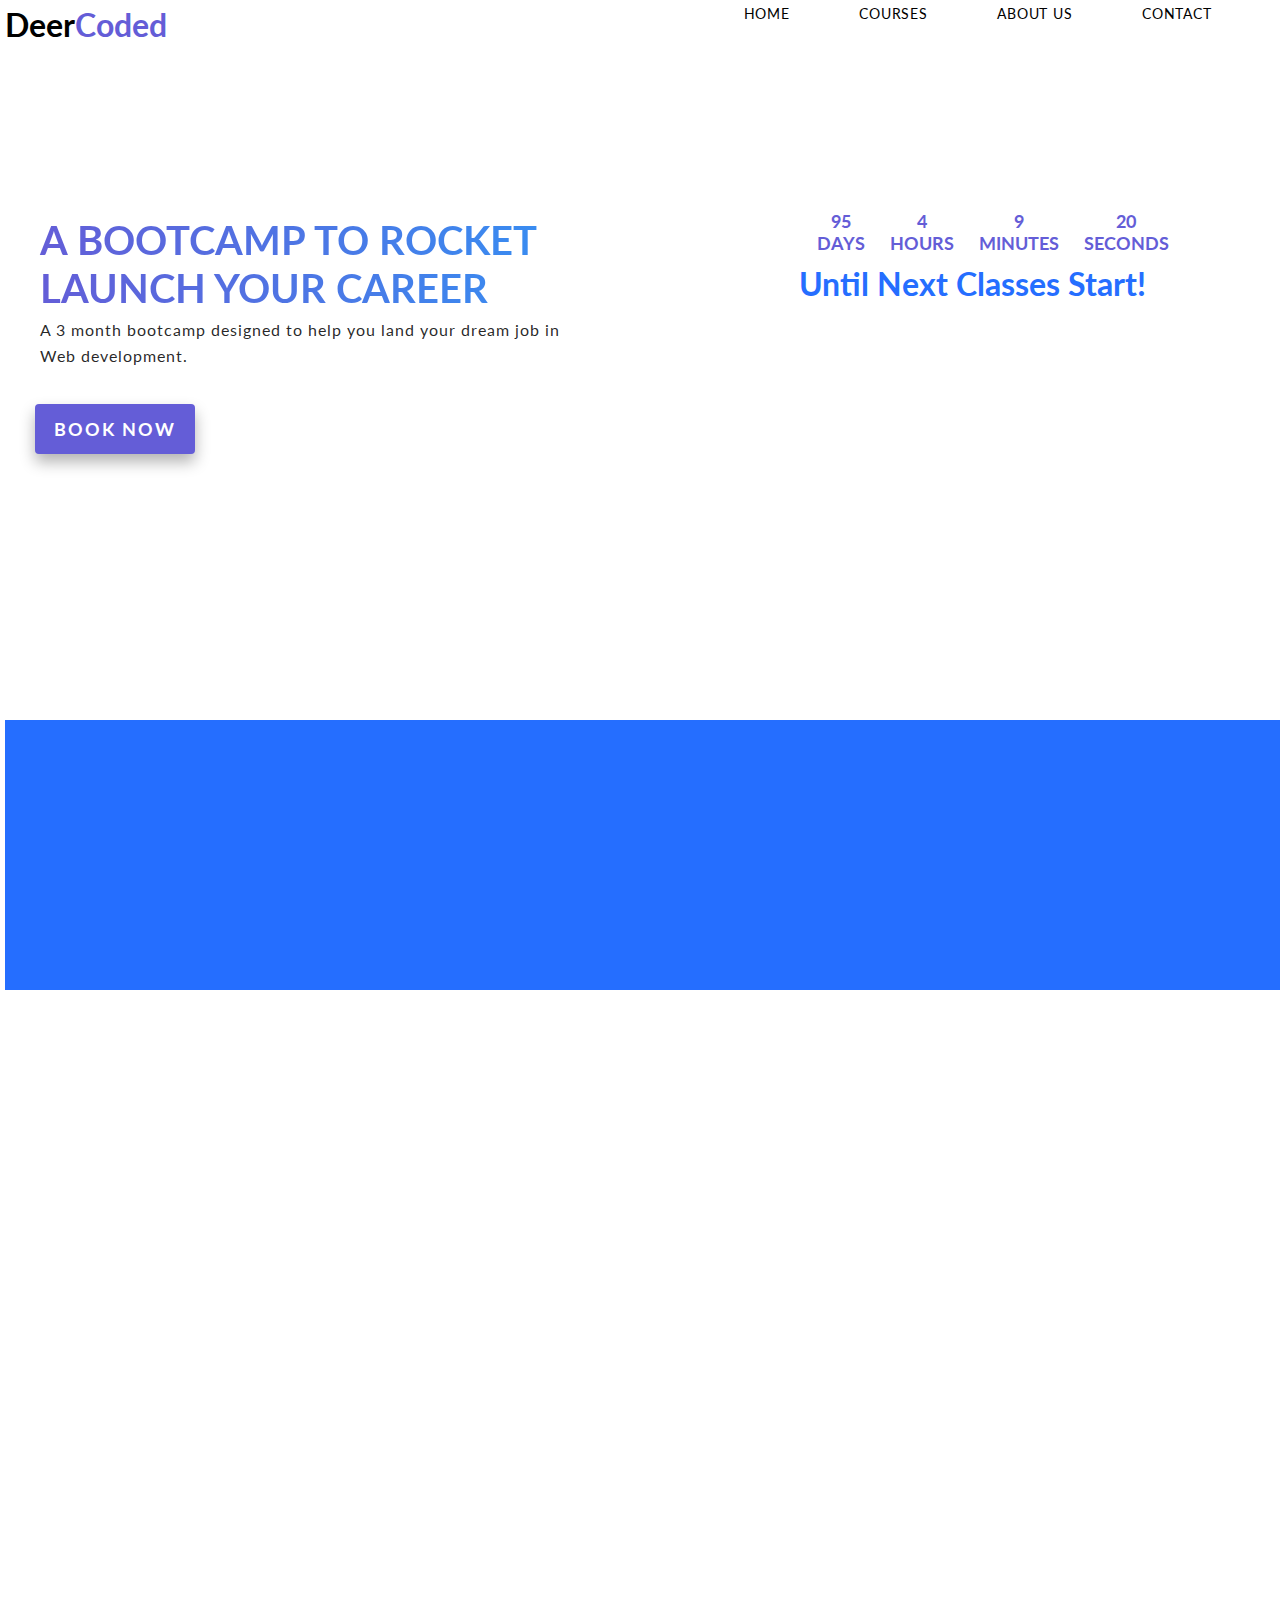
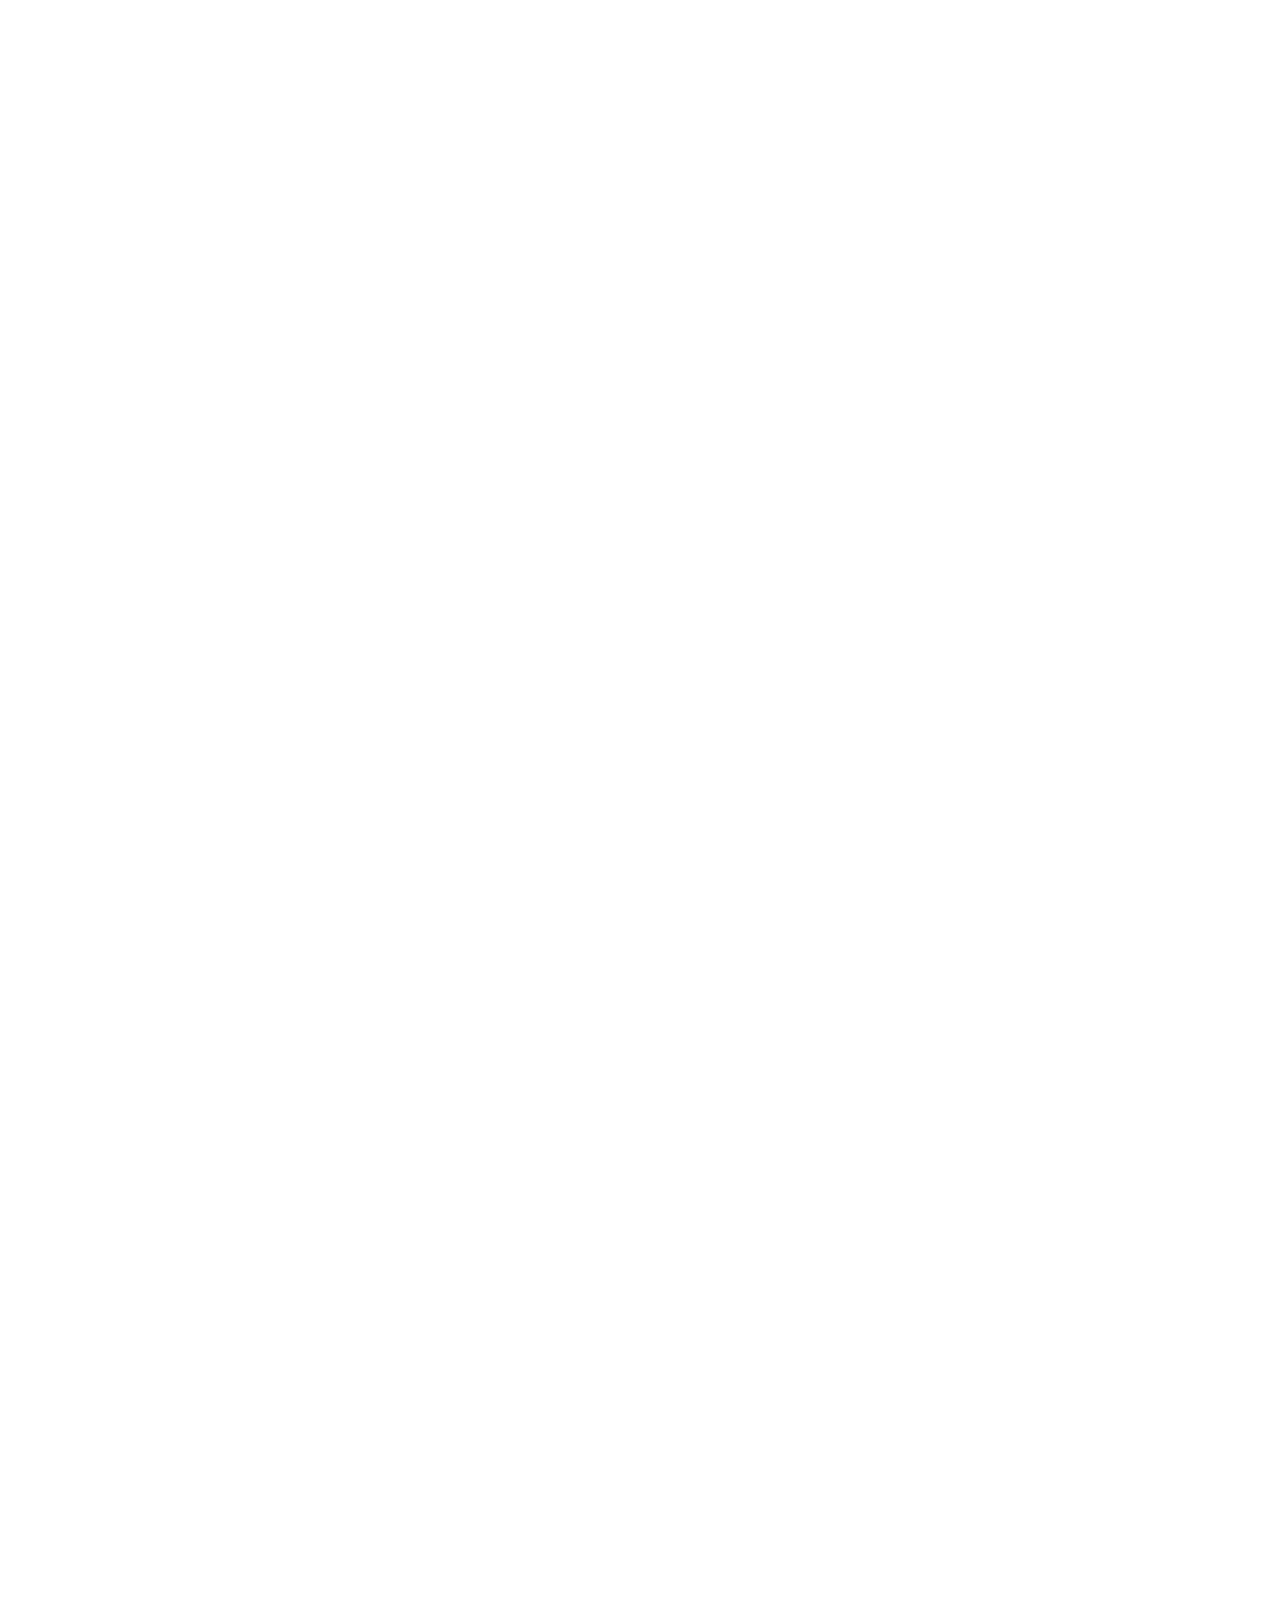
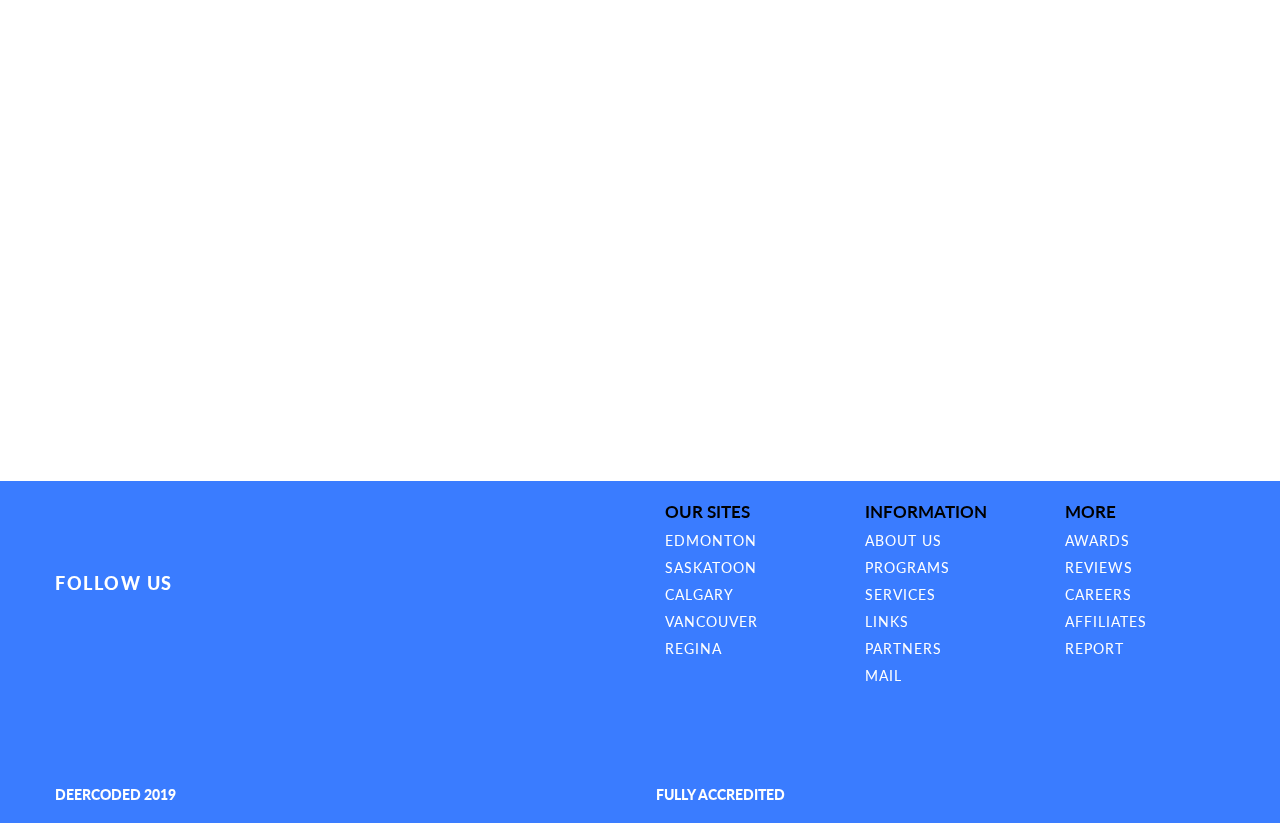
==== commit 7cc630a4: "committ" ====
--- a/index.html
+++ b/index.html
@@ -43,13 +43,13 @@
   </div>
 <div class="navigation-menu">
   <ul>
-    <li>Home</li>
+    <li><a href="/index.html"> Home</a></li>
     <li  id="drop-down-link" class="ddl">Courses
 <i class="fa fa-chevron-down ddl" id="dropDownBtn" ></i>
     </li>
     <li>About Us</li>
     <li  class="imc"
-    id="nav-contact-button">Contact</li>
+    id="nav-contact-button"><a href="/contact.html"> Contact</a></li>
     <div class="navigation-dropdown" id="drop-down-menu">
       <ul class="ddl">
         <li class="ddl">Web Development 101</li>
--- a/navigation-section/navigate.css
+++ b/navigation-section/navigate.css
@@ -115,13 +115,16 @@
   .nav-hamburger {
     display: none;
   }
-  .navigation-menu li {
+  .navigation-menu li, .navigation-menu a, .navigation-menu a:visited {
     cursor: pointer;
     letter-spacing: 0.75px;
+    color: black;
+    text-decoration: none;
+    
   }
   .navigation-dropdown li:hover {
   }
-  .navigation-menu li:hover {
+  .navigation-menu li:hover , .navigation-menu a:hover, .navigation-menu a:visited:hover  {
     color: var(--color-secondary);
   }
 }
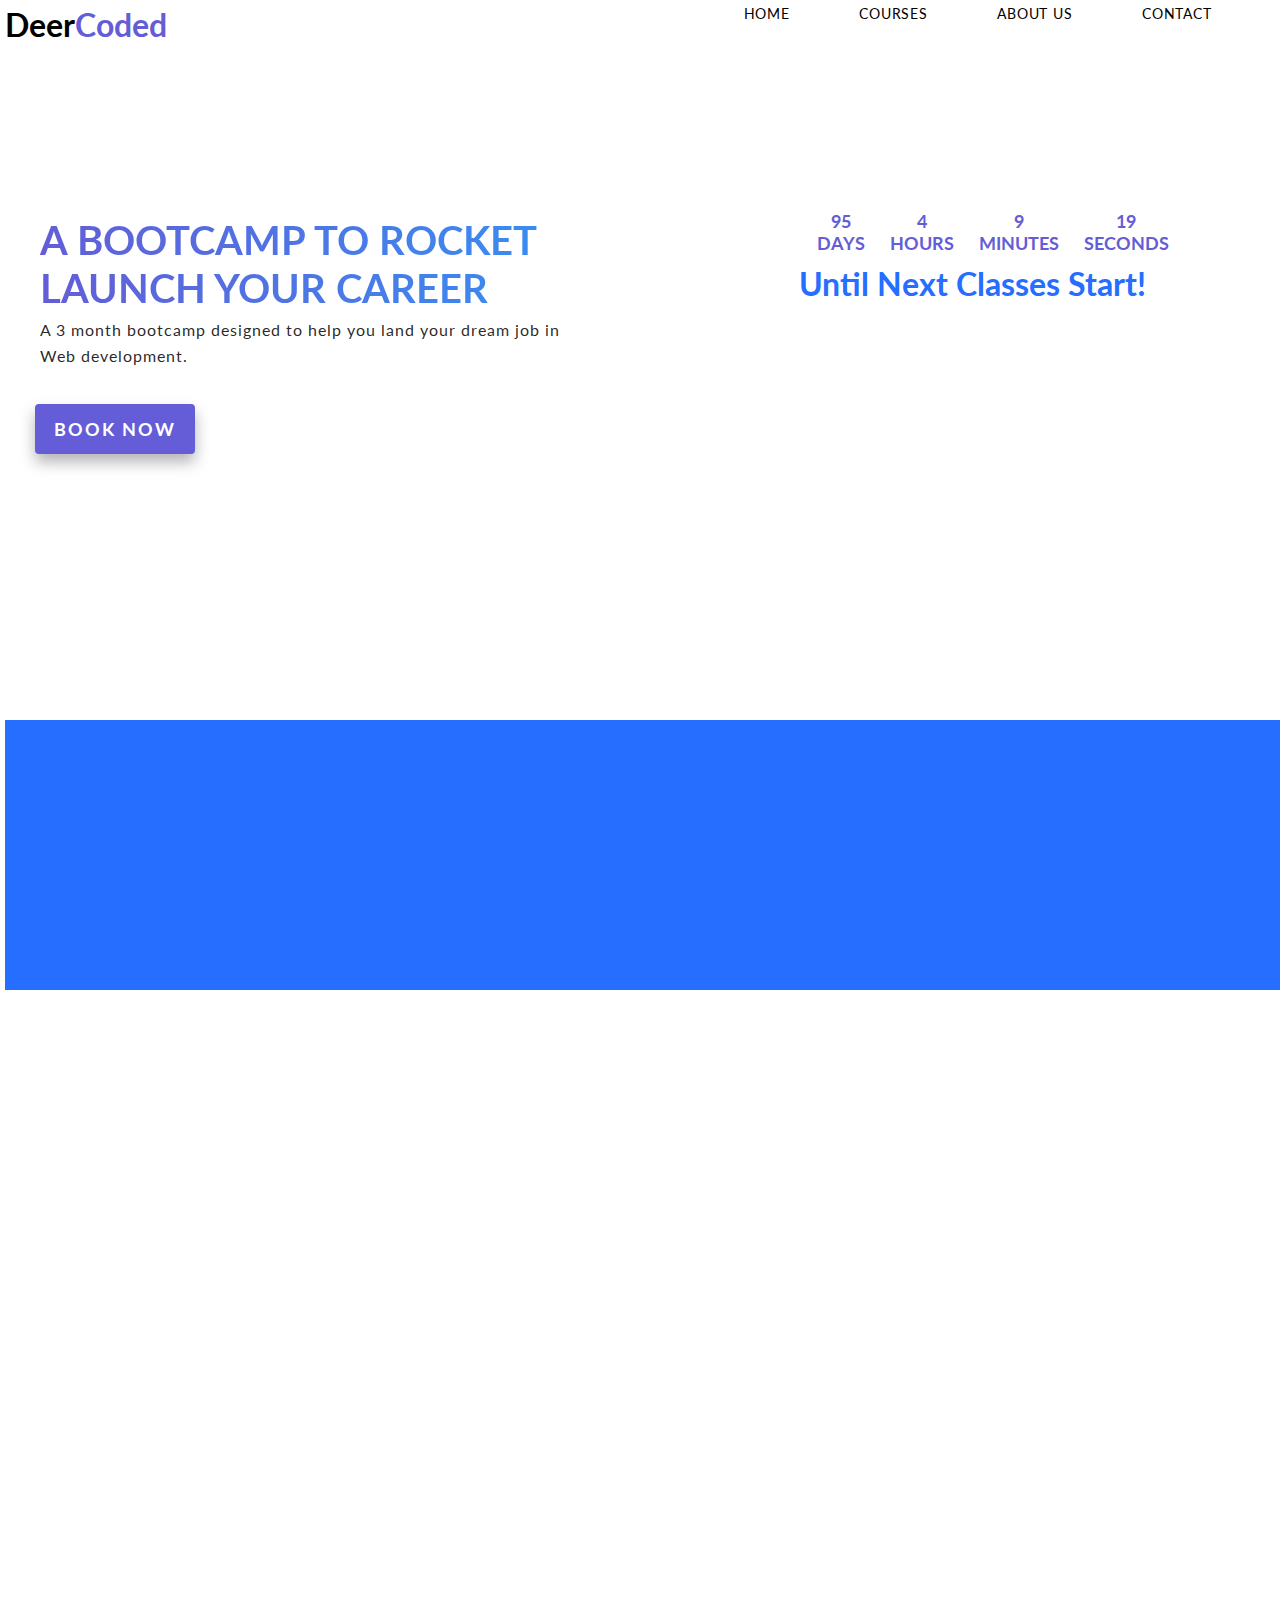
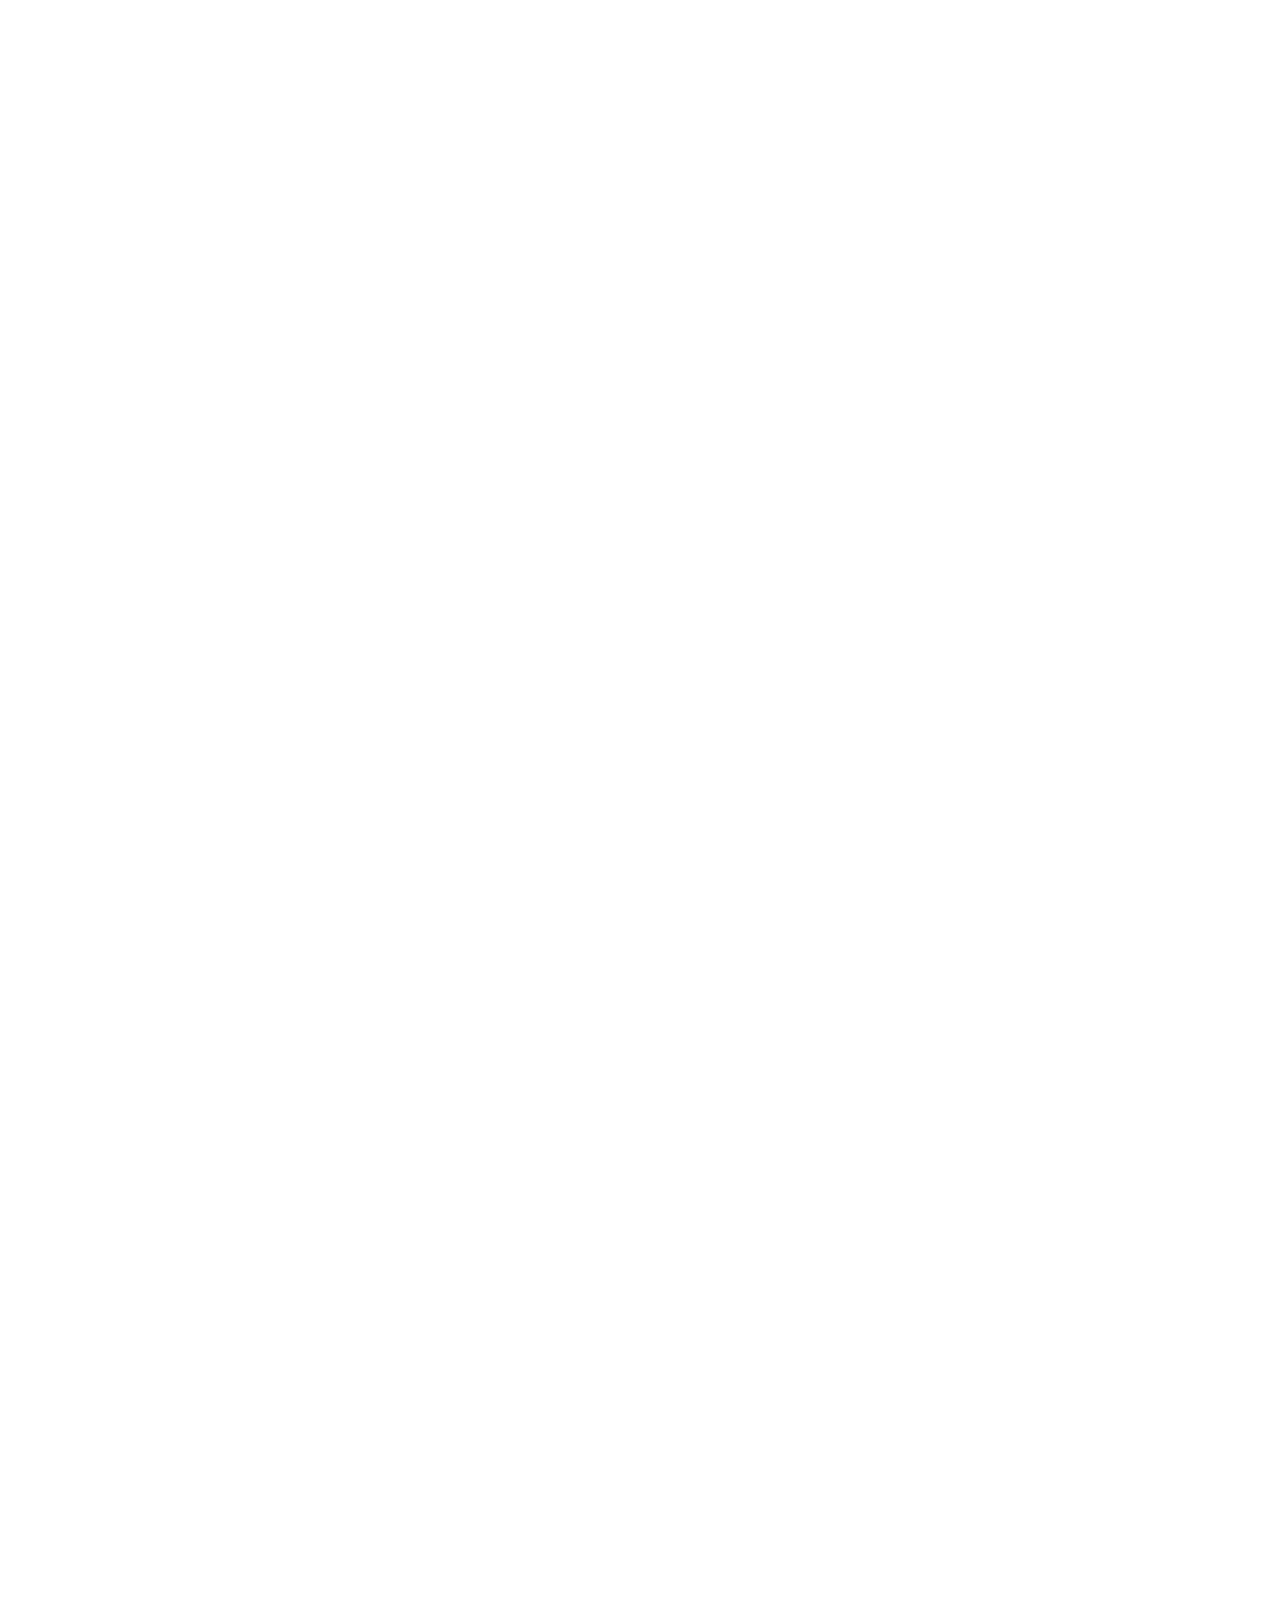
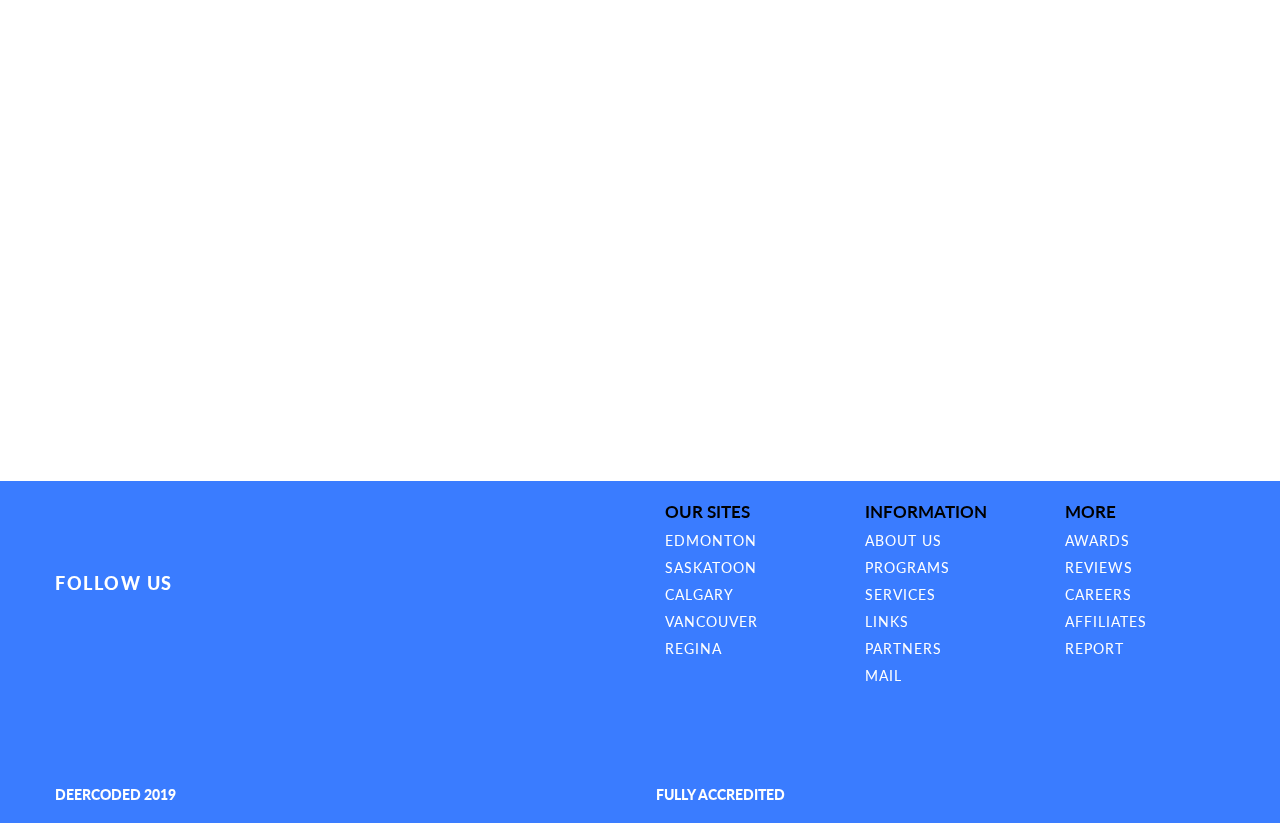
==== commit 2387b4c6: "committ" ====
--- a/index.html
+++ b/index.html
@@ -47,7 +47,7 @@
     <li  id="drop-down-link" class="ddl">Courses
 <i class="fa fa-chevron-down ddl" id="dropDownBtn" ></i>
     </li>
-    <li>About Us</li>
+    <li><a href="/about.html"> About Us</a></li>
     <li  class="imc"
     id="nav-contact-button"><a href="/contact.html"> Contact</a></li>
     <div class="navigation-dropdown" id="drop-down-menu">
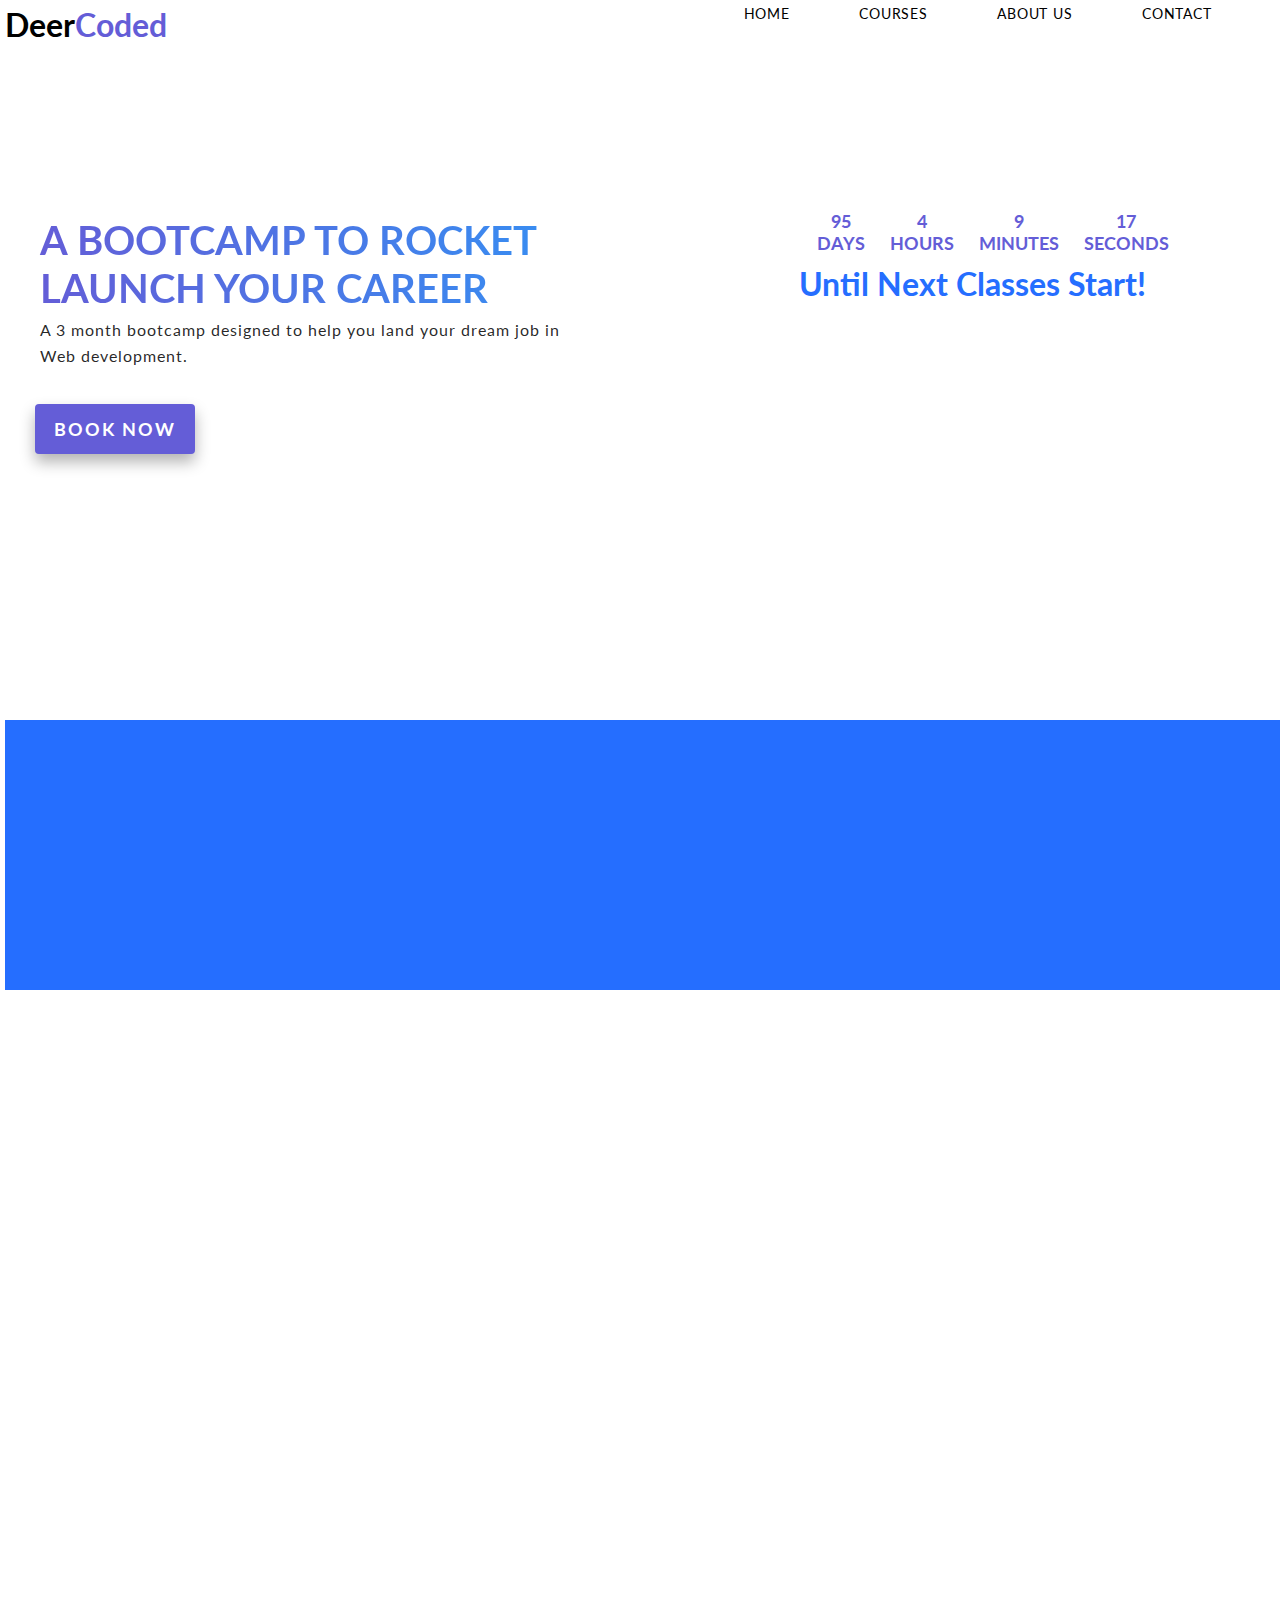
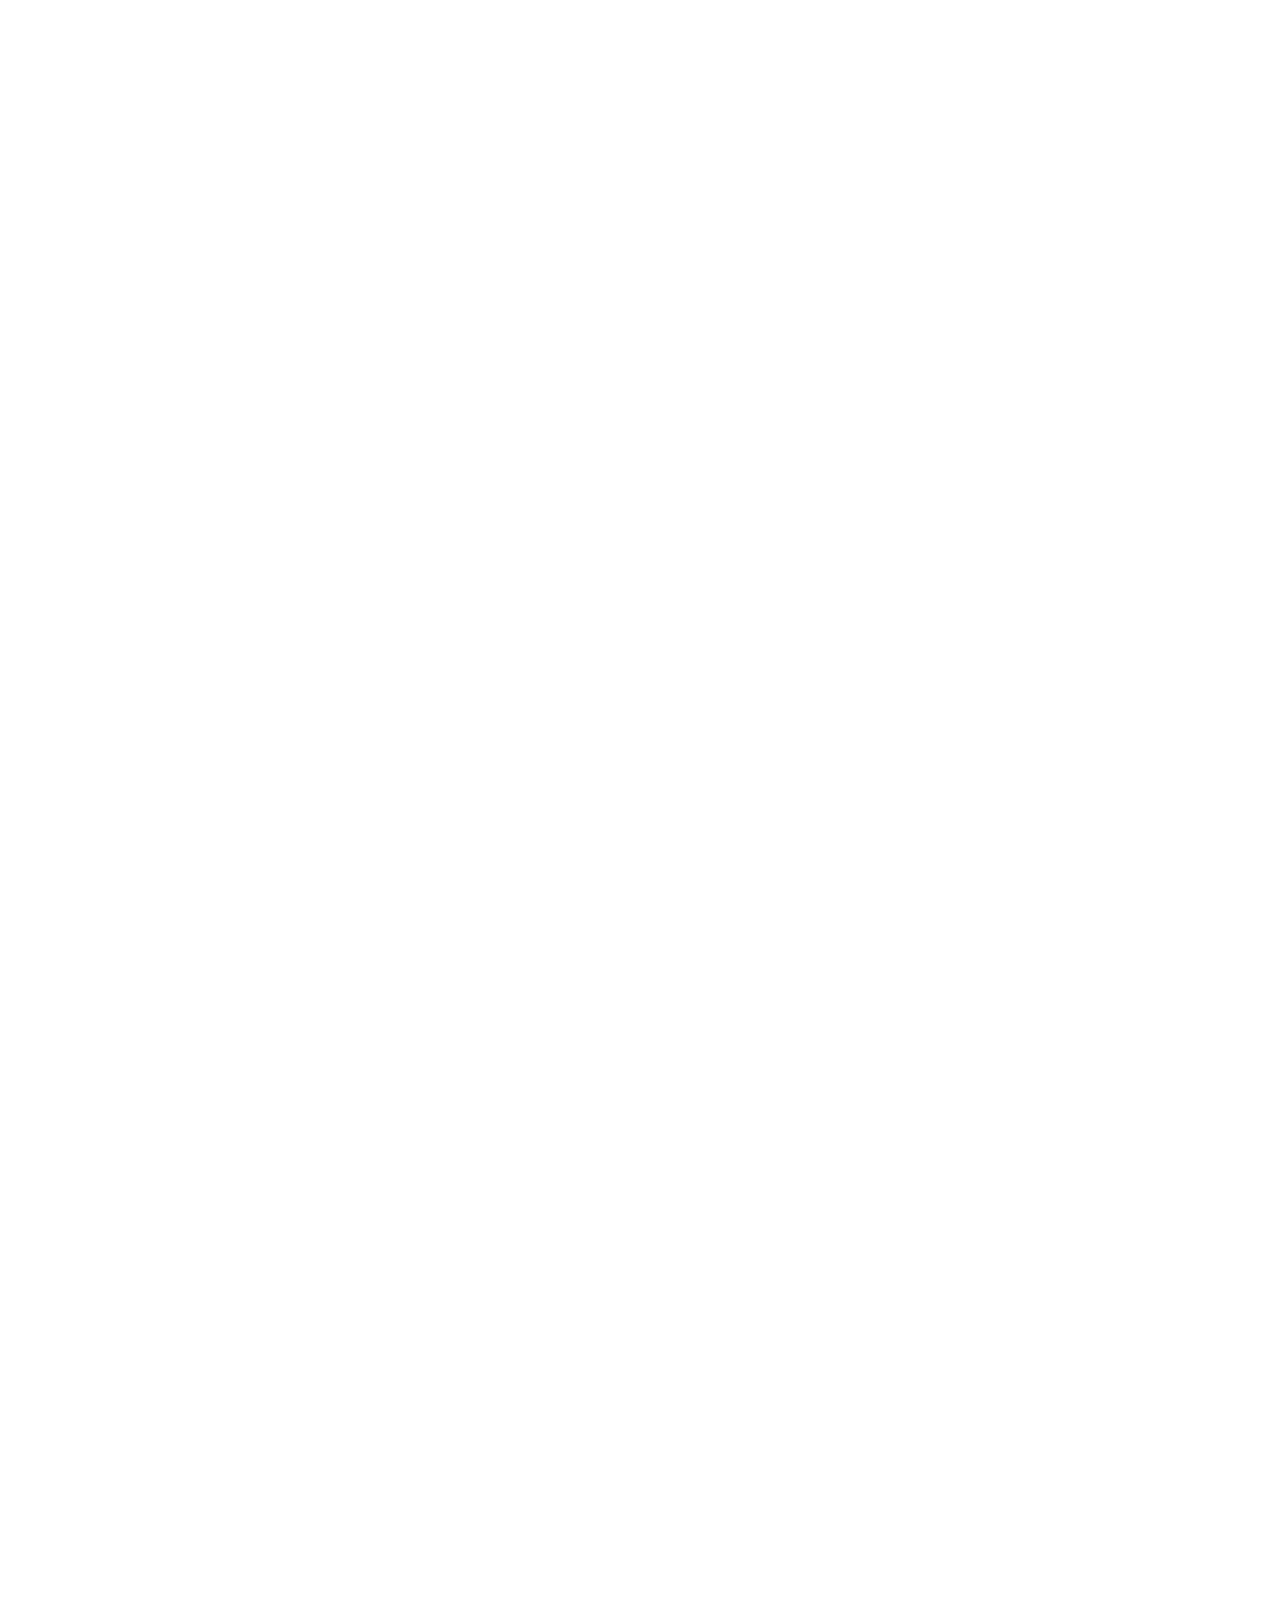
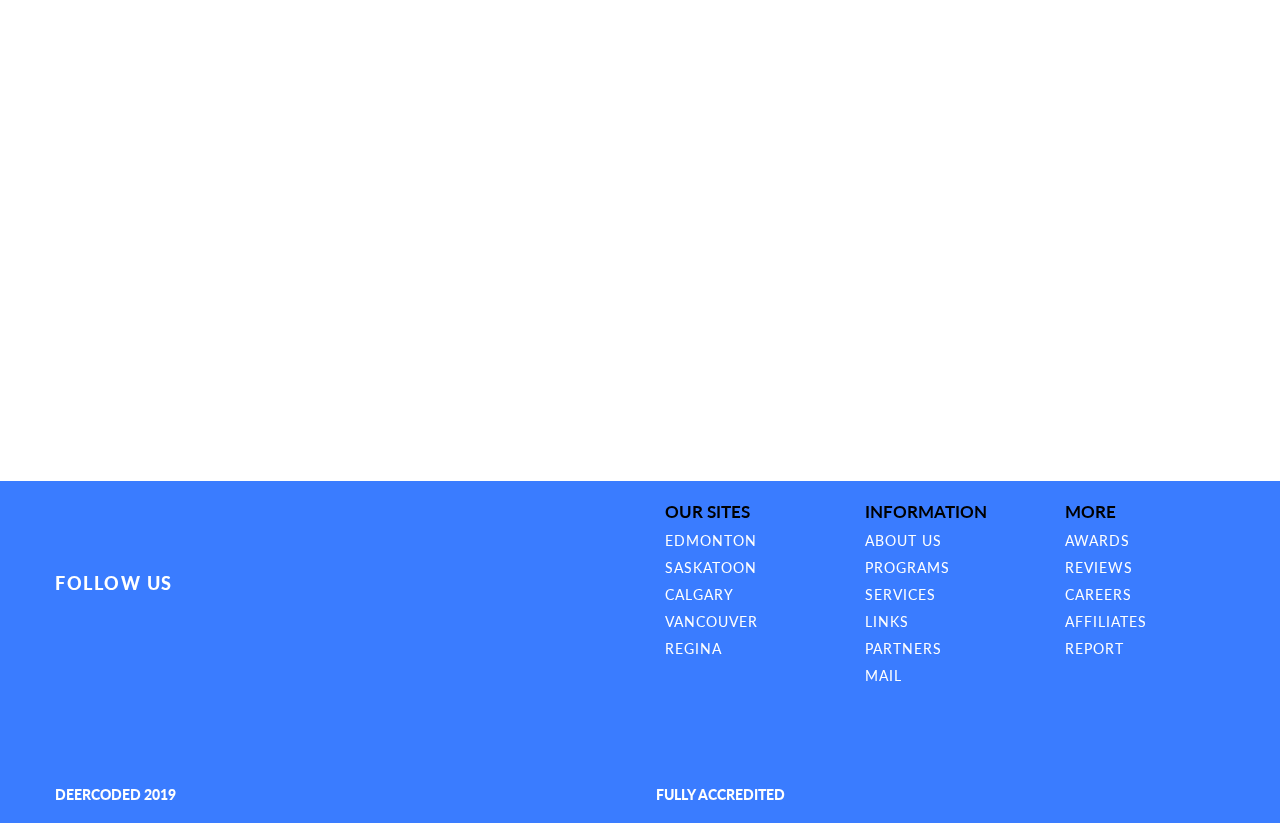
==== commit 88f79d3d: "committ" ====
--- a/index.html
+++ b/index.html
@@ -83,9 +83,6 @@
 </div>
 
 
-
-
-
     <section class="showcase">
       <div class="showcase-container">
     <div class="Info">
@@ -148,9 +145,6 @@
 <div class="showcase-overlay"></div>
     </section>
 
-
-
-
 <section class="service-cards"  data-aos="fade-right">
   <div class="ft-services">
     <div class="services-container">
@@ -195,6 +189,8 @@
   <div class="date-header">
   
      <h1>Upcoming classes</h1>
+  
+     
   </div>
   
     <div class="dates-container">
@@ -373,9 +369,6 @@
     
     </section> 
 
-
-
-
     <section class="middleline"  data-aos="fade-up">
         <div>  
       <div class="poster green" >
@@ -503,10 +496,8 @@
     </div>
      
     </section>
-
-
-    
-    <div id="modal-content">
+    
+ <div id="modal-content">
       <form class="form">
         <h1>Limited time offer for 20% off any course</h1>
         <p>If you book any of our classes 2 months in advance.</p>
@@ -526,11 +517,11 @@
   
 <div class="book-container " >
   <div class="book-modal-form imc">
-<div class="modal-image-container imc">
+<div class="modal-image-container imc" id="imc1">
 <img src="./newmodal-section/Saly-43.svg" alt="" width="250px" class="imc">
 
 </div>
-<div class="modal-form-container imc">
+<div class="modal-form-container imc" id="imc2">
 <div class="modal-form-content imc">
   <div class="registration-header imc"> <h2  class="imc">REGISTER</h2></div>
 
--- a/css/styles2.css
+++ b/css/styles2.css
@@ -20,31 +20,8 @@
 }
 
 body {
-  /* height: fit-content; */
   font-size: 16px;
 }
-
-/* nav {
-  display: flex;
-  justify-content: space-between;
-  padding: 10px;
-}
-nav ul {
-  list-style: none;
-  font-weight: 700;
-  animation: serv-logoU 800ms ease-in-out;
-}
-
-nav h2 {
-  animation: serv-logoL 800ms ease-in-out;
-}
-nav ul li {
-  border: 1px solid black;
-  border-radius: 10px;
-  padding: 5px;
-  cursor: pointer;
-  font-size: 18px;
-} */
 
 .middleline {
   width: 100%;
@@ -488,7 +465,10 @@
 
 .bookForm {
 }
-
+.sdsdsD {
+}
+.dsdsd {
+}
 @media only screen and (min-width: 500px) {
   .middleline {
     grid-template-columns: repeat(2, 1fr);
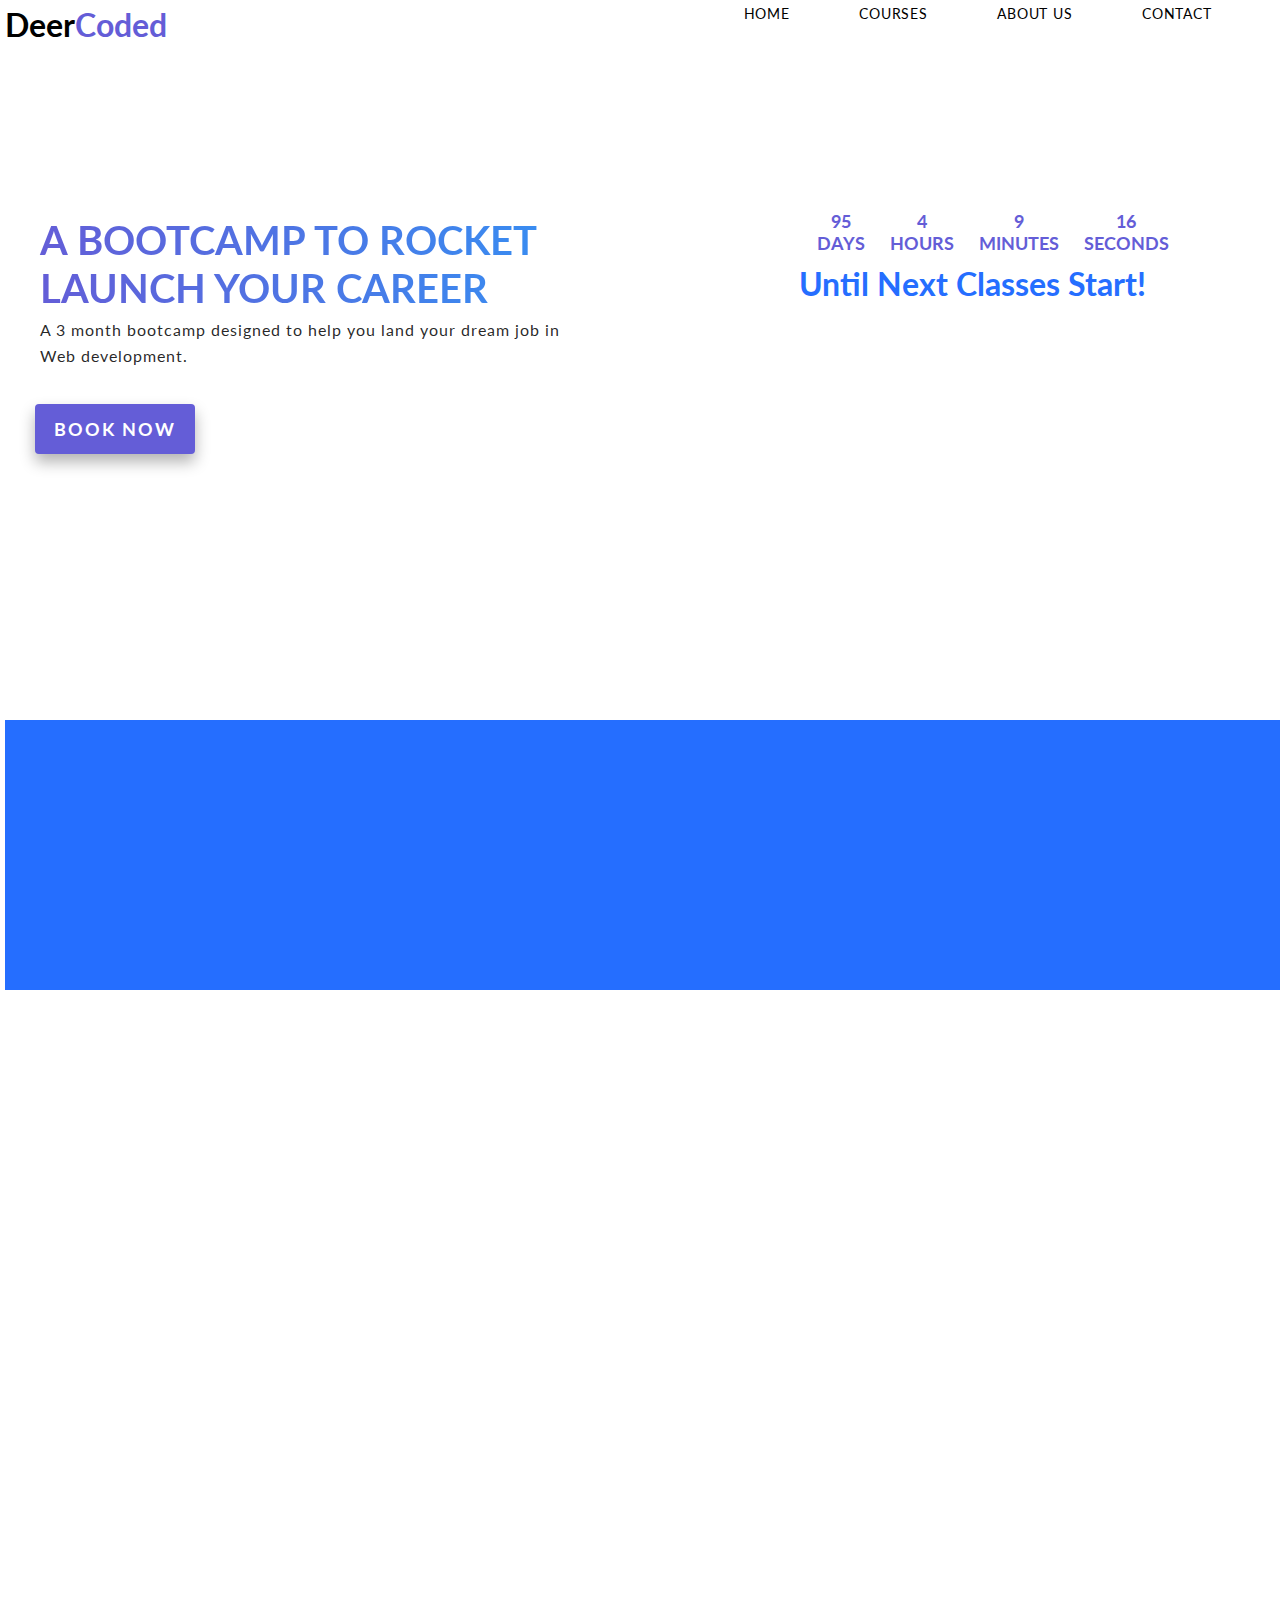
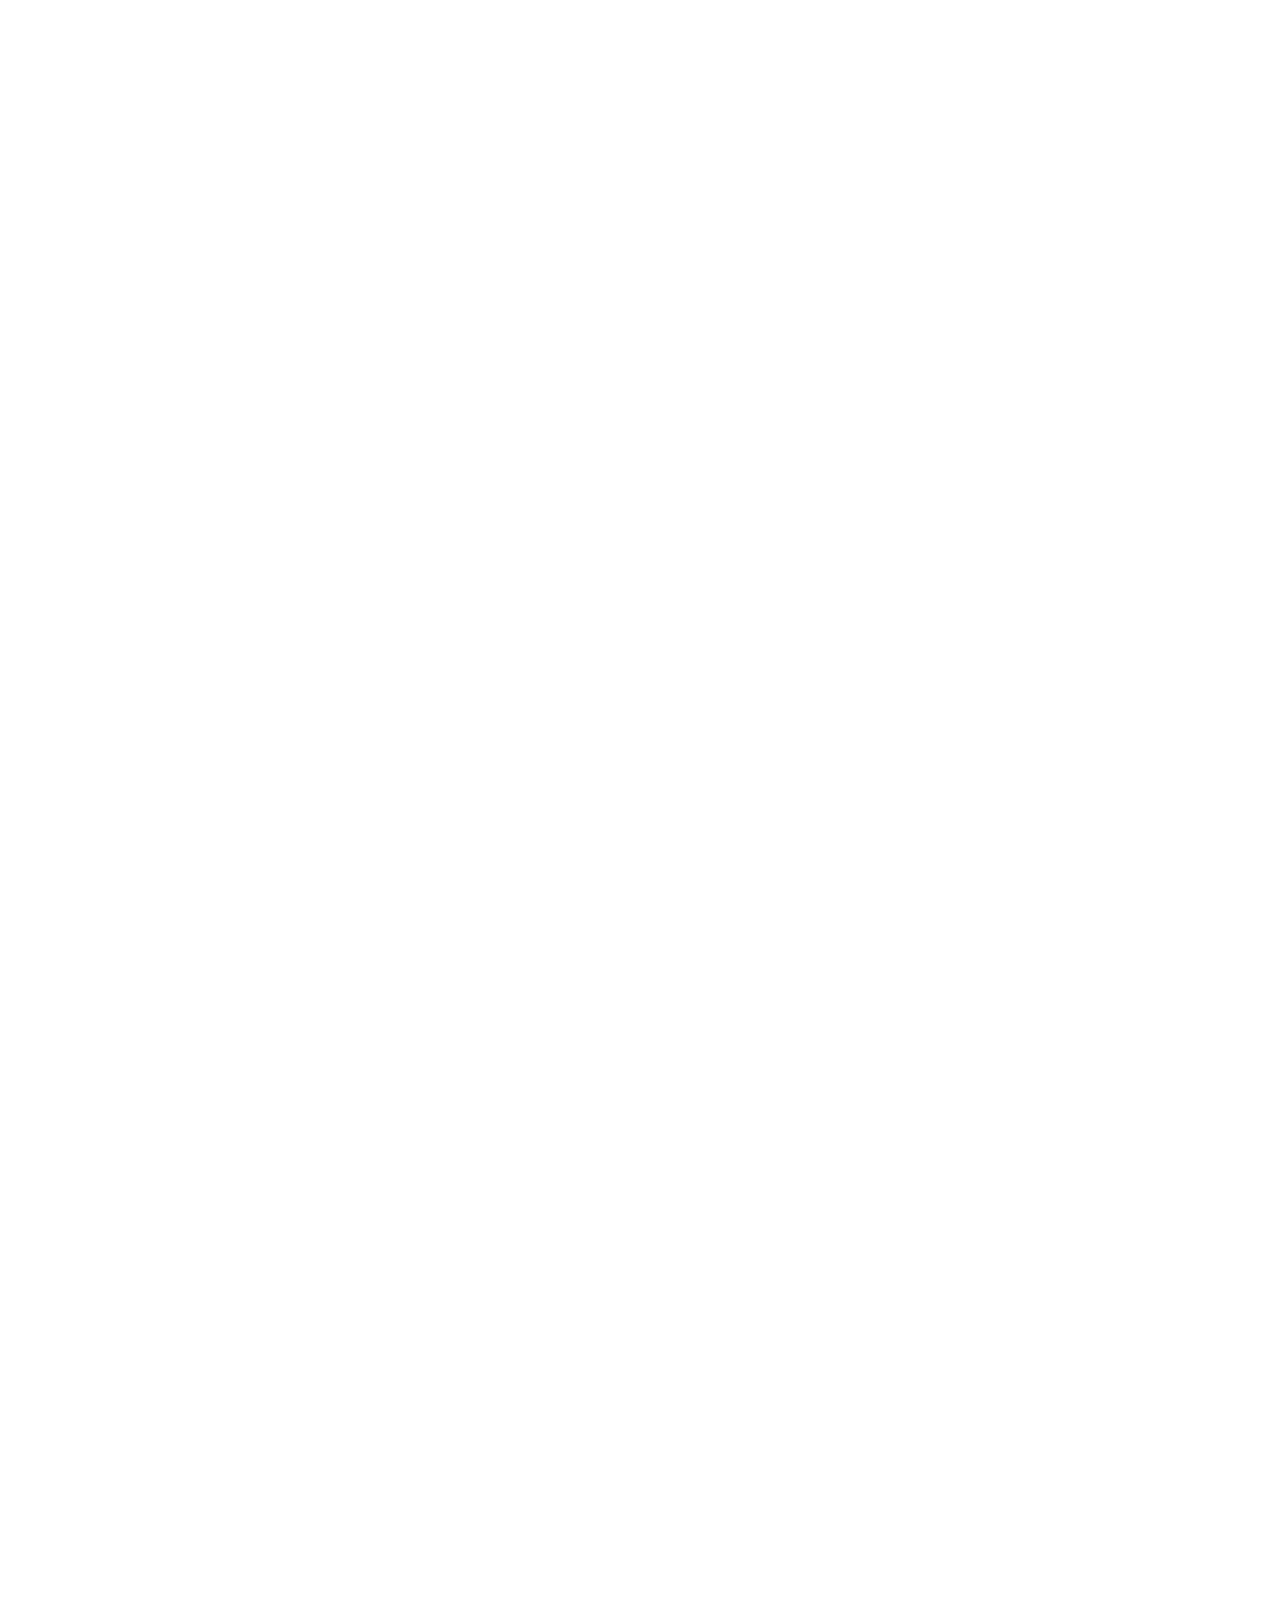
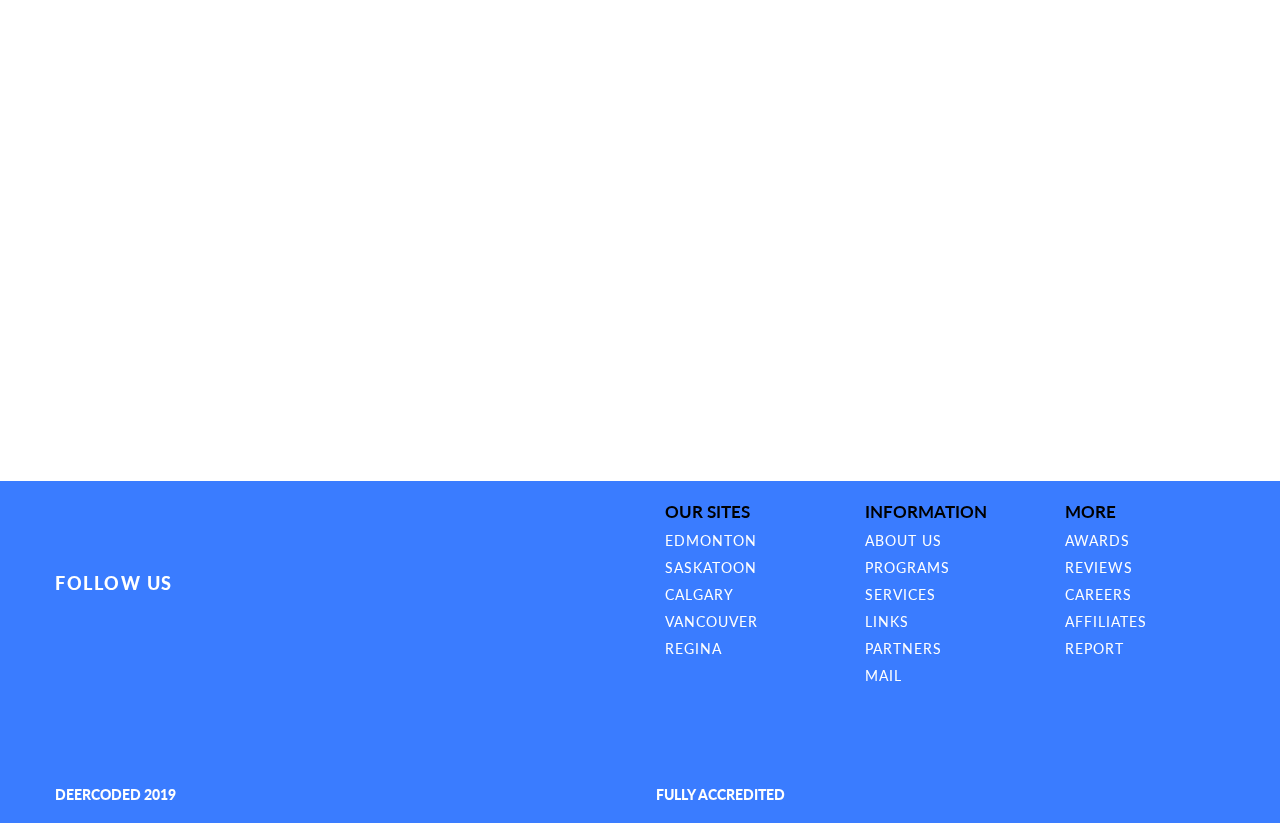
==== commit e0514a8d: "committ" ====
--- a/index.html
+++ b/index.html
@@ -71,10 +71,12 @@
   <div class="navigation-modal">
     <div class="menu-list" >
       <div id="nav-menu-close-btn"> <i class="fa fa-times fa-2x" id="icon-606"></i>   </div>
-      <div>Home</div>
+      <div><a href="/index.html">Home</a> </div>
+        
+       
       <div>Courses</div>
-      <div>About Us</div>
-      <div>Contact</div>
+      <div><a href="/about.html">About</a> </div>
+      <div><a href="/contact.html">Contact</a> </div>
       <div>
         
       </div>
@@ -91,10 +93,7 @@
           <p style="margin:5px ;">
            A 3 month bootcamp designed to help you land your
             dream job in Web development.
-             <!-- We hold 3 classes twice a year in 
-            Edmonton and Saskatoon. Check to see if we still have seats for
-            our next set of classes. -->
-          </p>
+                </p>
           <div class="button">
             <button class="btn-new imc" id="book-now">Book now</button>
           </div>
@@ -102,9 +101,7 @@
  
         
 
-      <!-- <div class="button">
-      <i class="fa fa-star" aria-hidden="true"></i>
-      </div> -->
+
         <ul class="languages-ul">
           <li><i class="fab fa-js"></i></li>
           <li><i class="fab fa-css3-alt"></i></li>
--- a/css/styles2.css
+++ b/css/styles2.css
@@ -165,19 +165,6 @@
   color: var(--color-alternate2) !important;
 }
 
-/* .green {
-  background-color: #ff4242;
-}
-.teal {
-  background-color: teal;
-}
-.gold {
-  background-color: #fca311;
-}
-.blue {
-  background-color: #3590f3;
-} */
-
 .show {
   opacity: 0;
   transform: translateX(-100%);
@@ -242,7 +229,6 @@
 .bottomline,
 .outro {
   font-family: "Akshar", sans-serif;
-
   height: 400px;
   width: 100%;
   max-width: 1300px;
@@ -277,15 +263,6 @@
   justify-content: space-evenly;
   color: grey;
 }
-
-/* .footer {
-}
-.footer ul {
-  list-style: none;
-}
-.footer p {
-  cursor: pointer;
-} */
 
 .upf {
   display: flex;
@@ -512,13 +489,7 @@
   .right {
     border-right: none;
   }
-  /* .countdown li {
-    font-size: calc(1.125rem * var(--smaller));
-  }
-
-  .countdown li span {
-    font-size: calc(3.375rem * var(--smaller));
-  } */
+
   .c-l-info {
     display: grid;
     gap: 10px;
@@ -531,13 +502,7 @@
   .fa-quote {
     display: none;
   }
-  /* }
-  .upper-footer {
-    display: none;
-  }
-  .lower-footer-copyright h1 {
-    display: none;
-  } */
+
   .icons {
     width: 50%;
   }
--- a/showcase/showcase.css
+++ b/showcase/showcase.css
@@ -100,6 +100,19 @@
 .languages-ul {
   height: 200px;
   margin-bottom: 50px;
+  width: 100%;
+
+  font-size: 14px;
+  display: flex;
+  justify-content: space-between;
+  padding: 0 5px;
+  /* background-color: red;
+  position: absolute;
+  bottom: 0;
+  left: 0; */
+}
+.languages-ul i {
+  font-size: 32px;
 }
 @media only screen and (min-width: 768px) {
   .showcase {
--- a/navigation-section/navigate.css
+++ b/navigation-section/navigate.css
@@ -14,6 +14,17 @@
   display: flex;
   justify-content: space-between;
   margin: 0 auto;
+}
+#nav-606 {
+  background-color: rgba(128, 128, 128, 0.5);
+  padding: 10px;
+  height: 50px;
+  width: 50px;
+  display: flex;
+  align-items: center;
+  justify-content: center;
+  border-radius: 50%;
+  color: var(--color-secondary);
 }
 .navigation-menu ul {
   display: none;
@@ -67,6 +78,22 @@
   font-weight: 900;
   text-transform: uppercase;
 }
+.menu-list a,
+.menu-list a:visited {
+  color: black;
+  text-decoration: none;
+}
+
+.menu-list i {
+  background-color: rgba(128, 128, 128, 0.5);
+  padding: 10px;
+  height: 50px;
+  width: 50px;
+  display: flex;
+  align-items: center;
+  justify-content: center;
+  border-radius: 50%;
+}
 @media only screen and (min-width: 769px) {
   .navigation-menu {
     min-height: 60px;
@@ -115,16 +142,19 @@
   .nav-hamburger {
     display: none;
   }
-  .navigation-menu li, .navigation-menu a, .navigation-menu a:visited {
+  .navigation-menu li,
+  .navigation-menu a,
+  .navigation-menu a:visited {
     cursor: pointer;
     letter-spacing: 0.75px;
     color: black;
     text-decoration: none;
-    
   }
   .navigation-dropdown li:hover {
   }
-  .navigation-menu li:hover , .navigation-menu a:hover, .navigation-menu a:visited:hover  {
+  .navigation-menu li:hover,
+  .navigation-menu a:hover,
+  .navigation-menu a:visited:hover {
     color: var(--color-secondary);
   }
 }
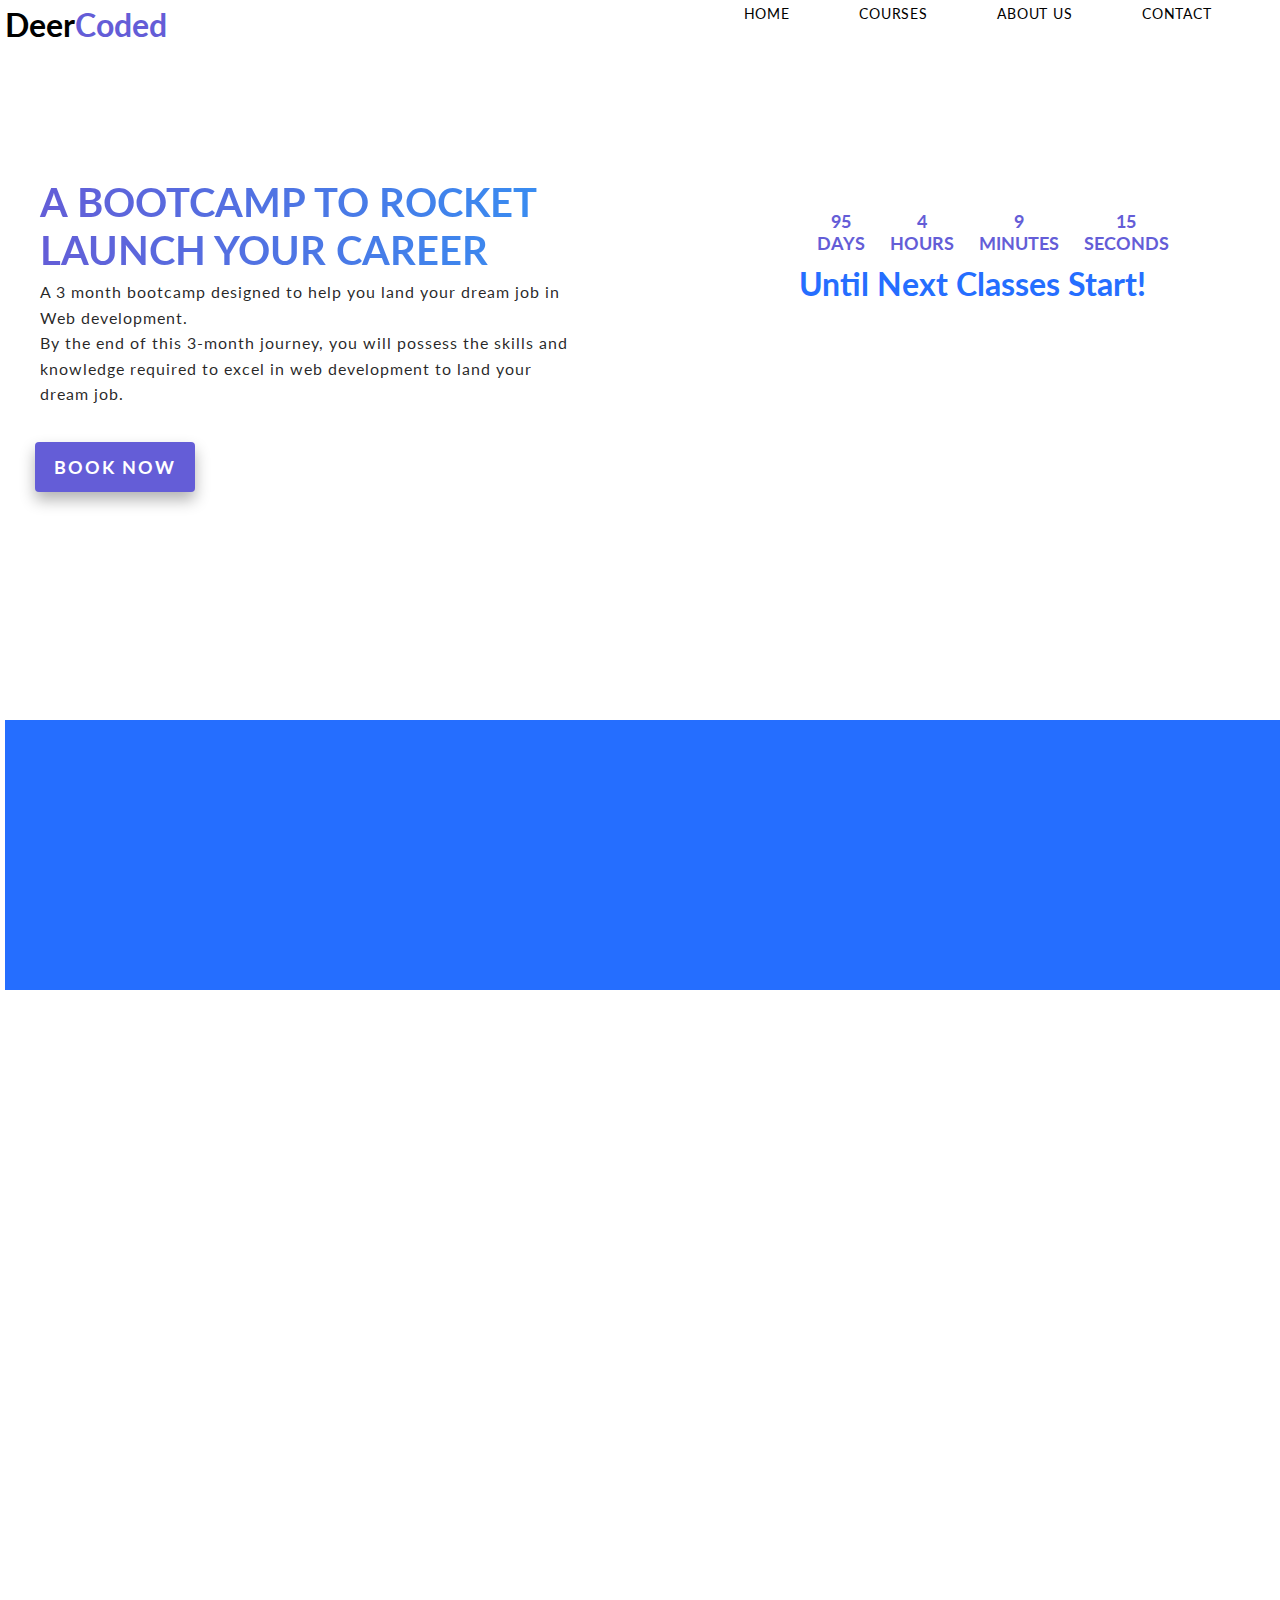
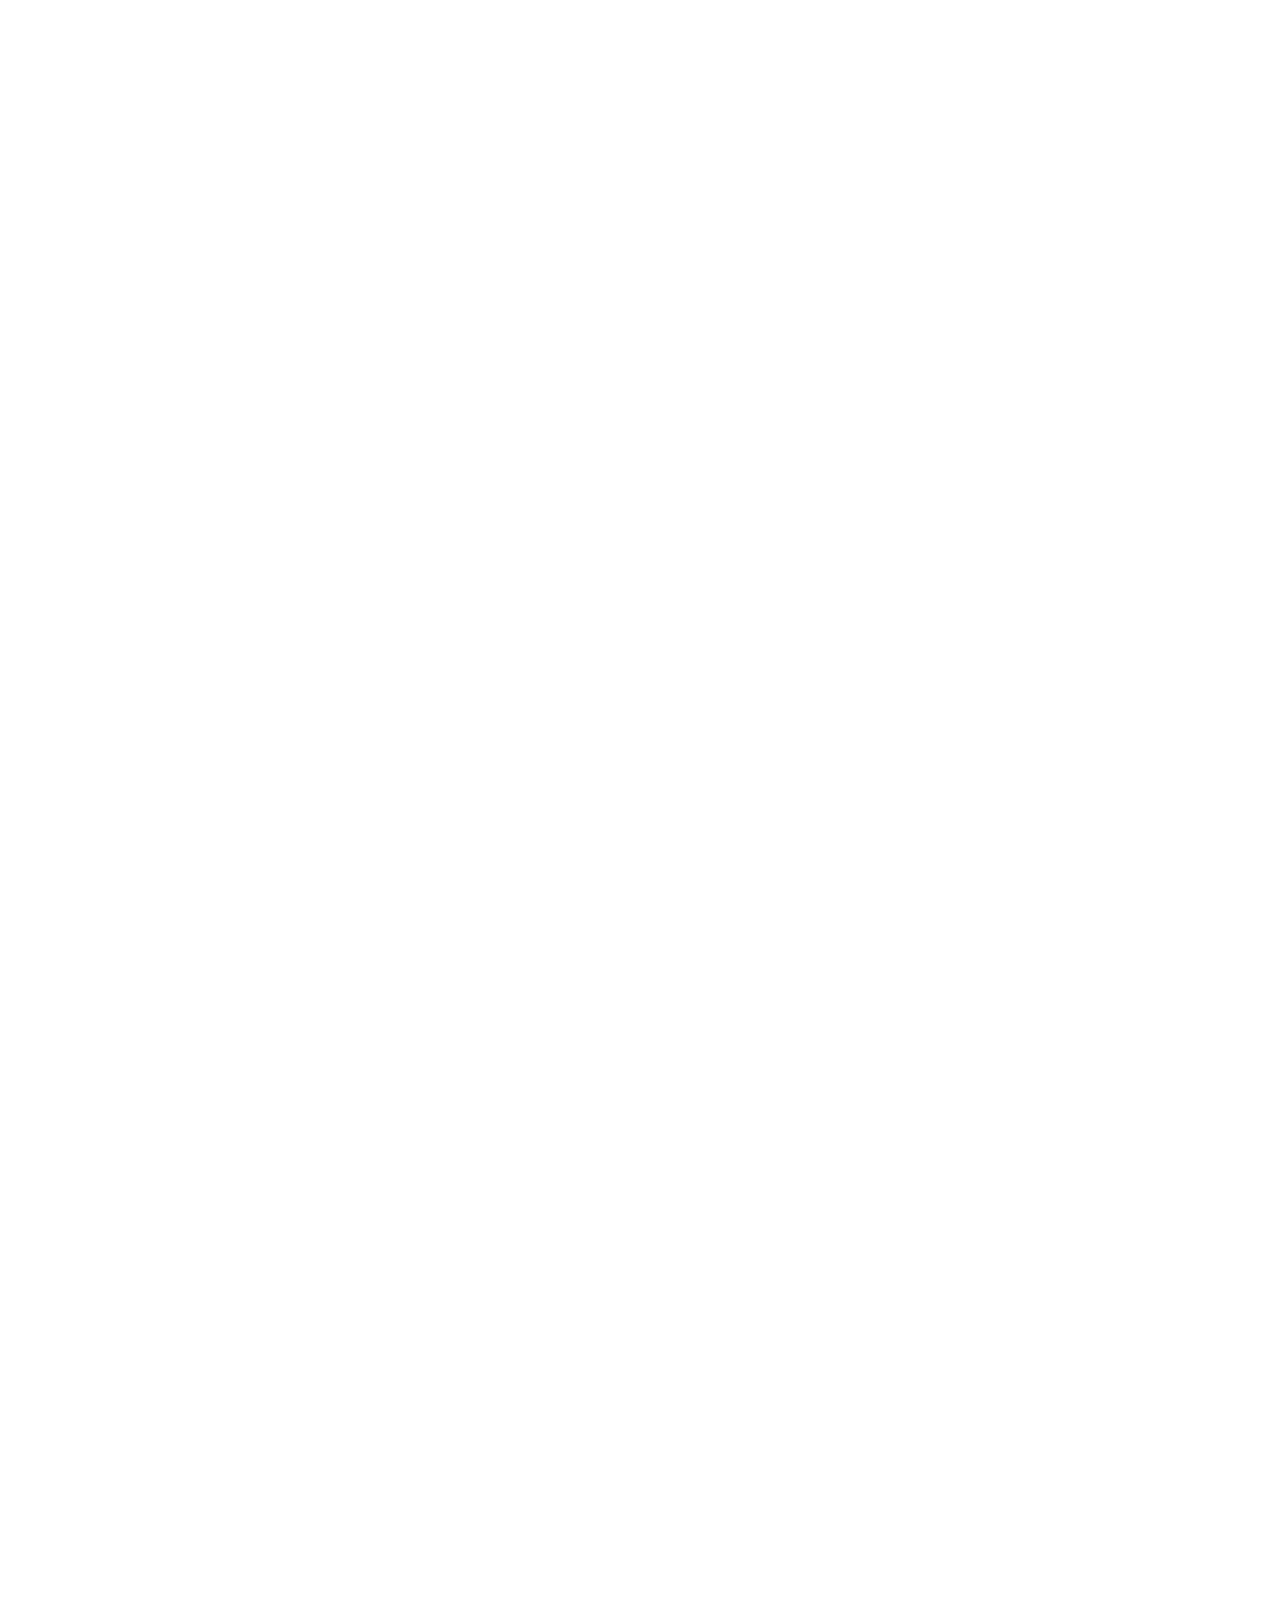
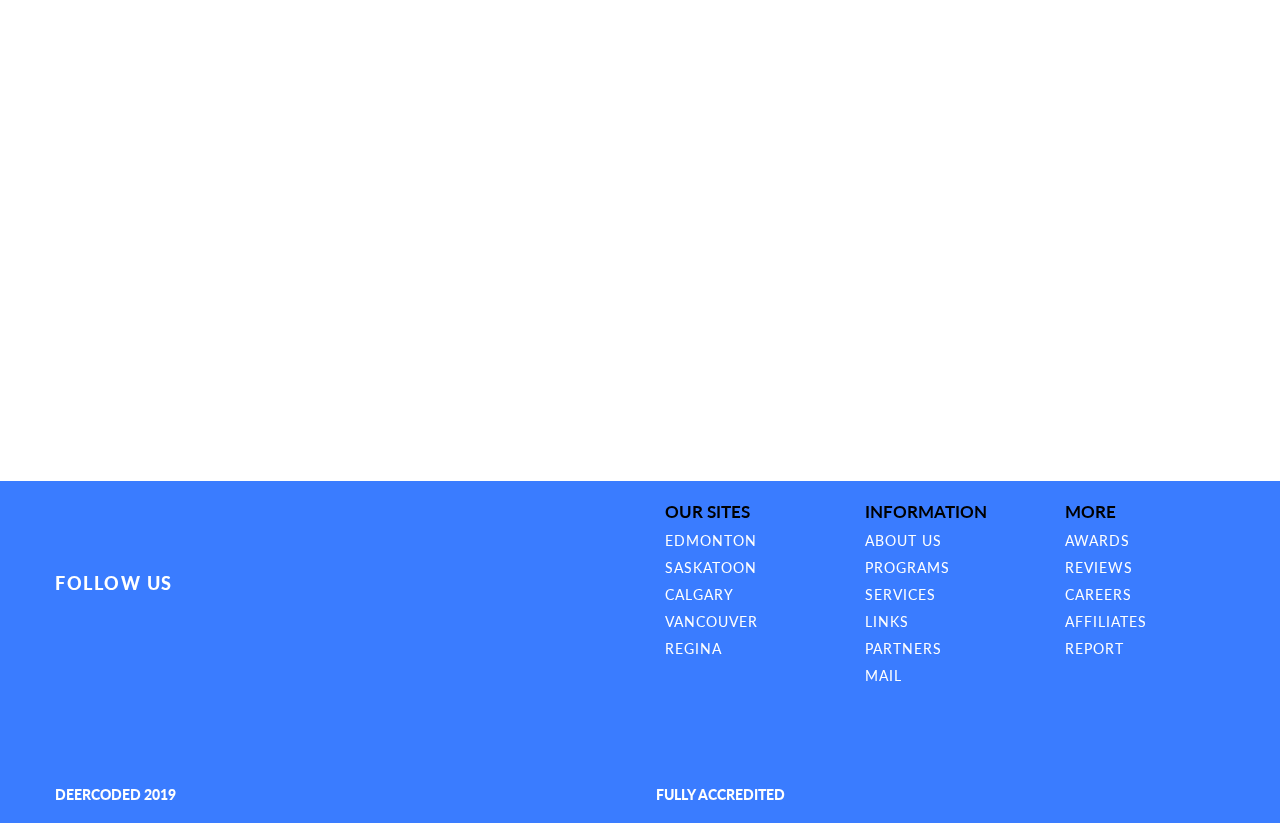
==== commit 6379a0dd: "Added few images" ====
--- a/index.html
+++ b/index.html
@@ -93,6 +93,10 @@
           <p style="margin:5px ;">
            A 3 month bootcamp designed to help you land your
             dream job in Web development.
+            <br/>
+            By the end of this 3-month journey,
+             you will possess the skills and knowledge
+              required to excel in web development to land your dream job. 
                 </p>
           <div class="button">
             <button class="btn-new imc" id="book-now">Book now</button>
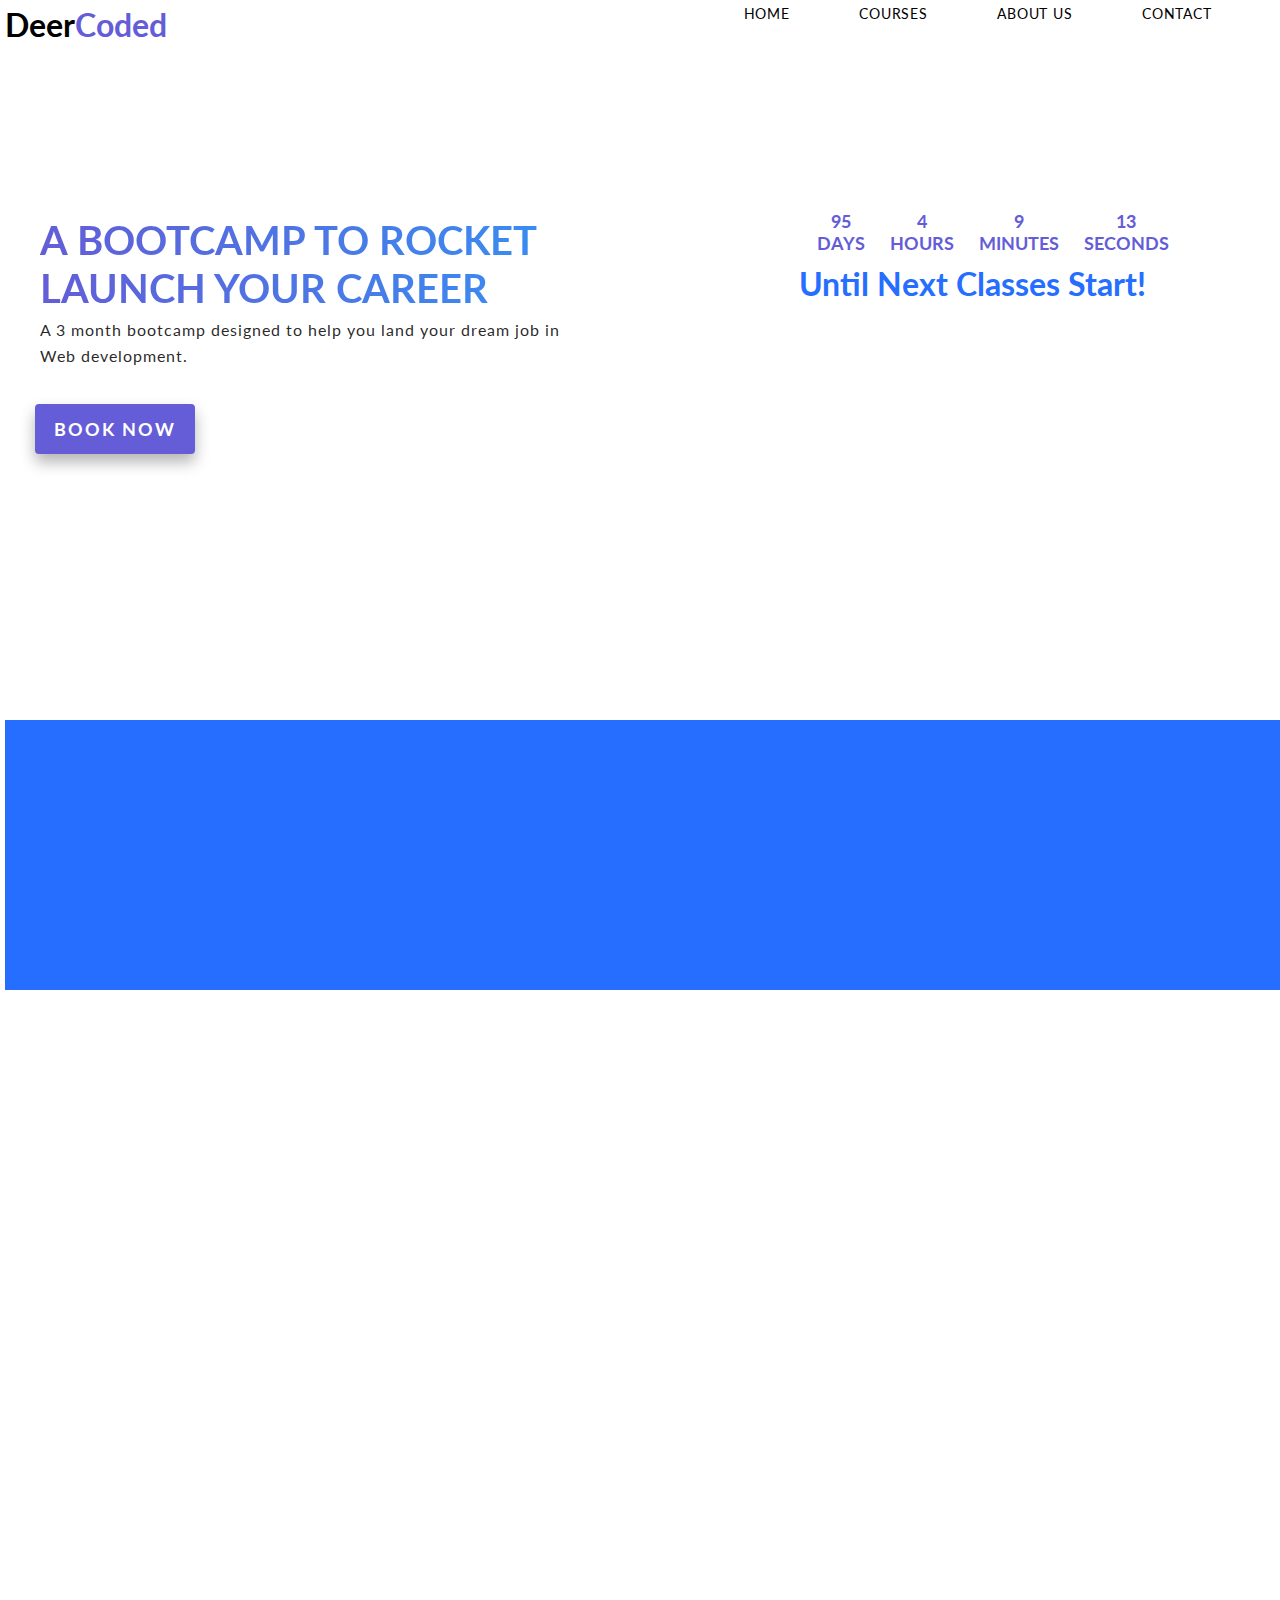
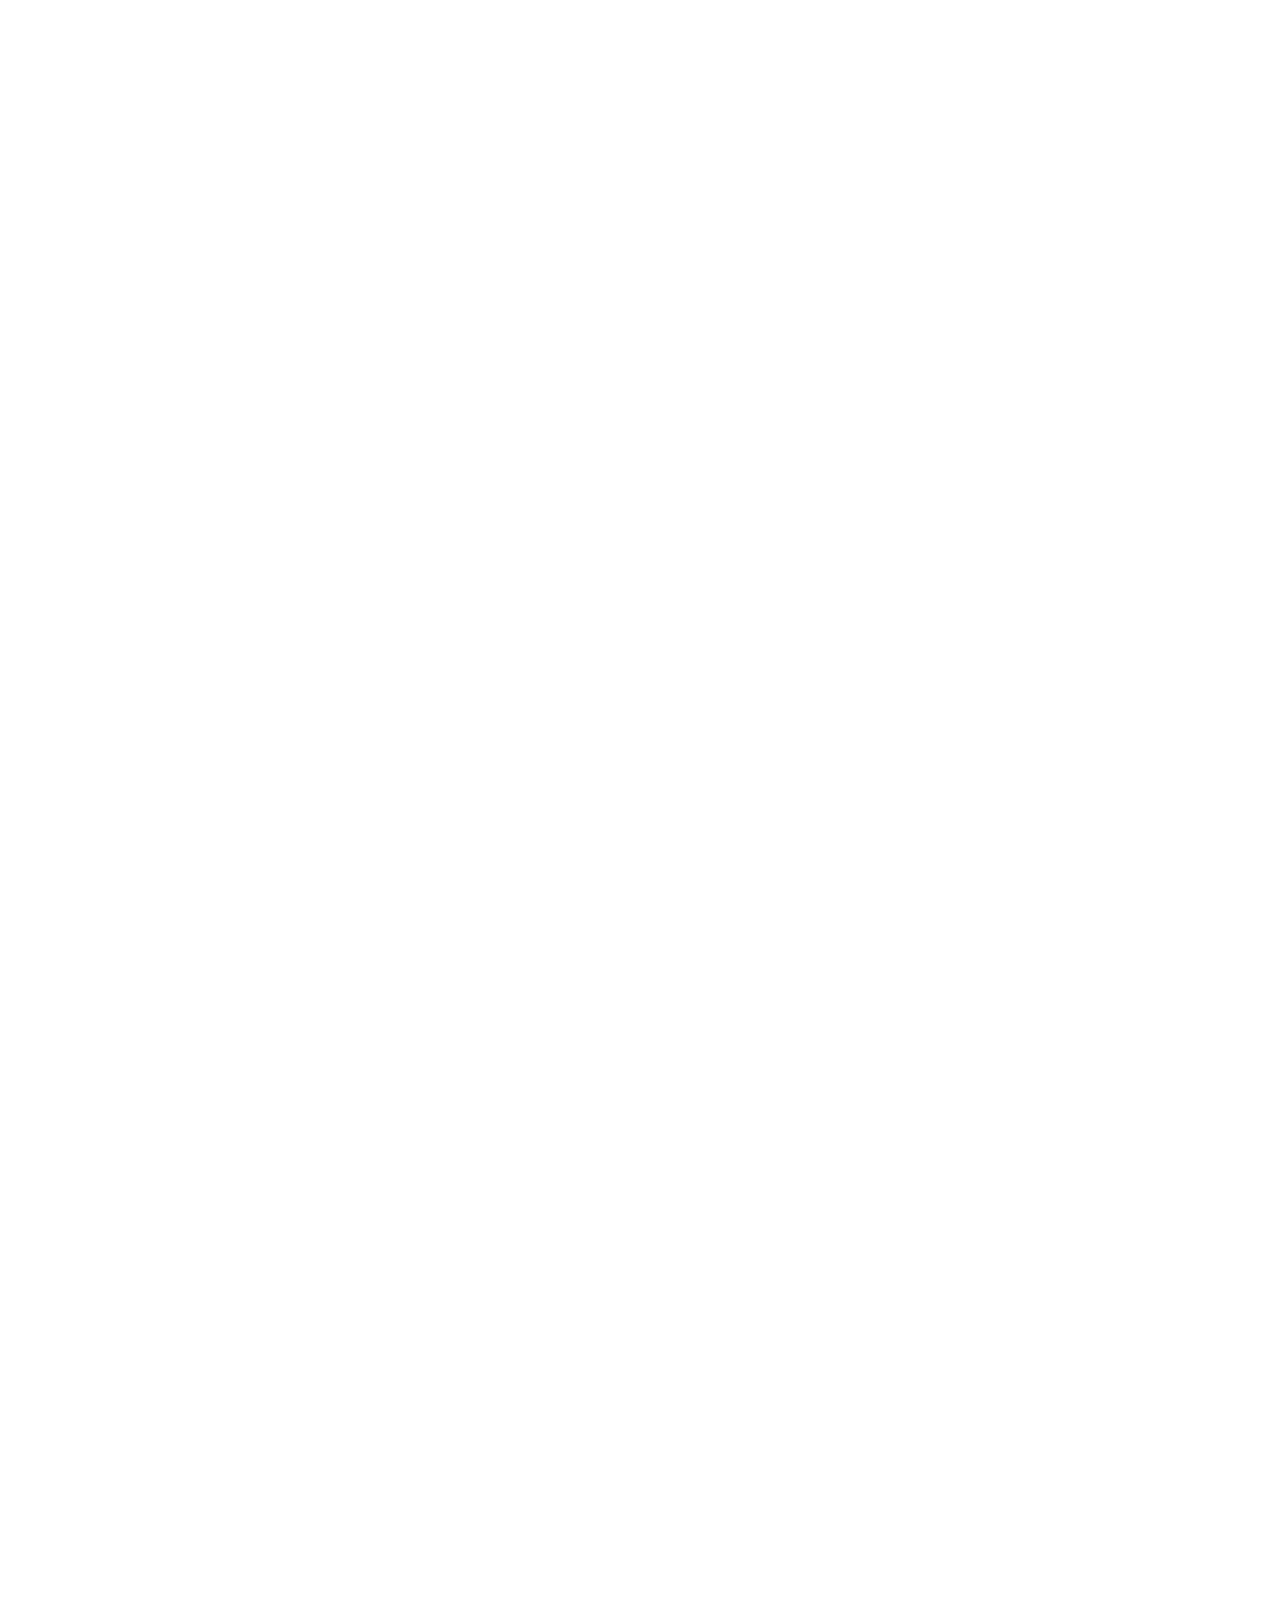
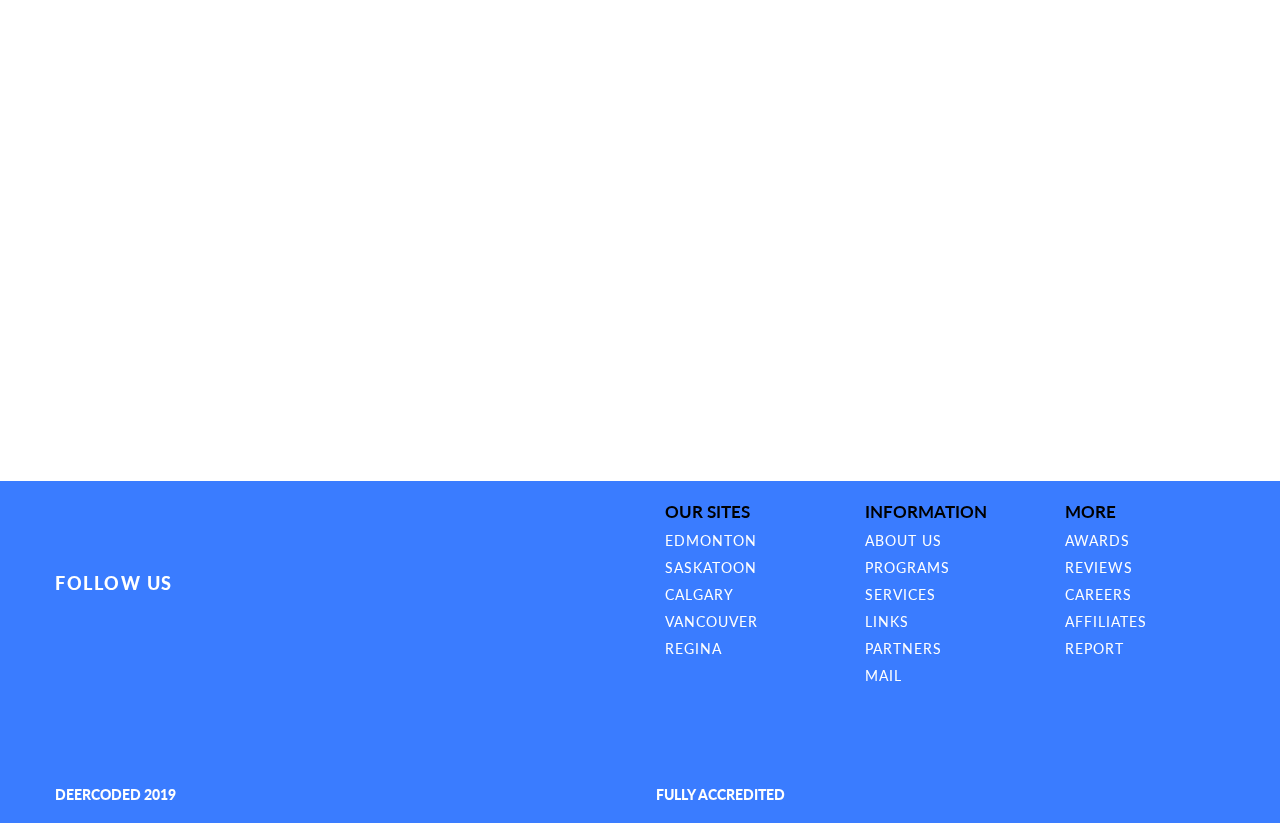
==== commit 5e44b377: "minor change" ====
--- a/index.html
+++ b/index.html
@@ -93,11 +93,7 @@
           <p style="margin:5px ;">
            A 3 month bootcamp designed to help you land your
             dream job in Web development.
-            <br/>
-            By the end of this 3-month journey,
-             you will possess the skills and knowledge
-              required to excel in web development to land your dream job. 
-                </p>
+     </p>
           <div class="button">
             <button class="btn-new imc" id="book-now">Book now</button>
           </div>
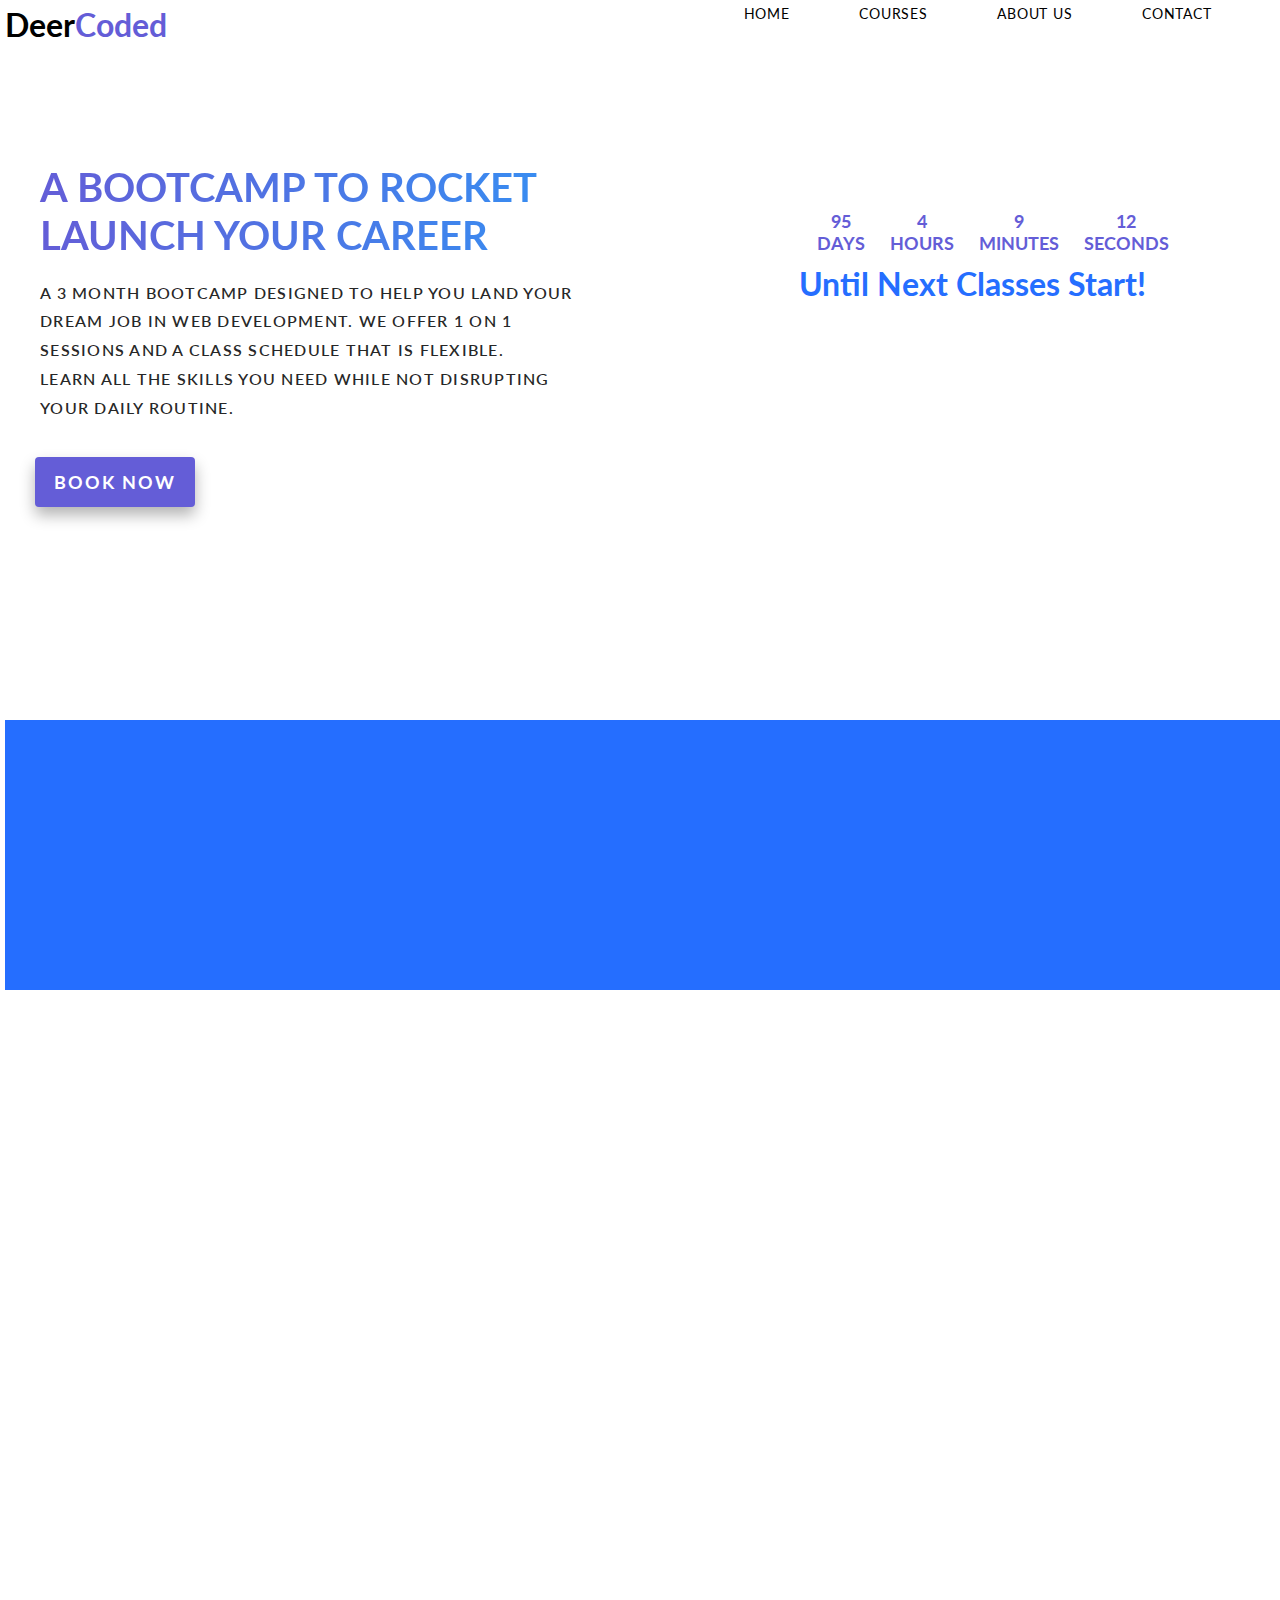
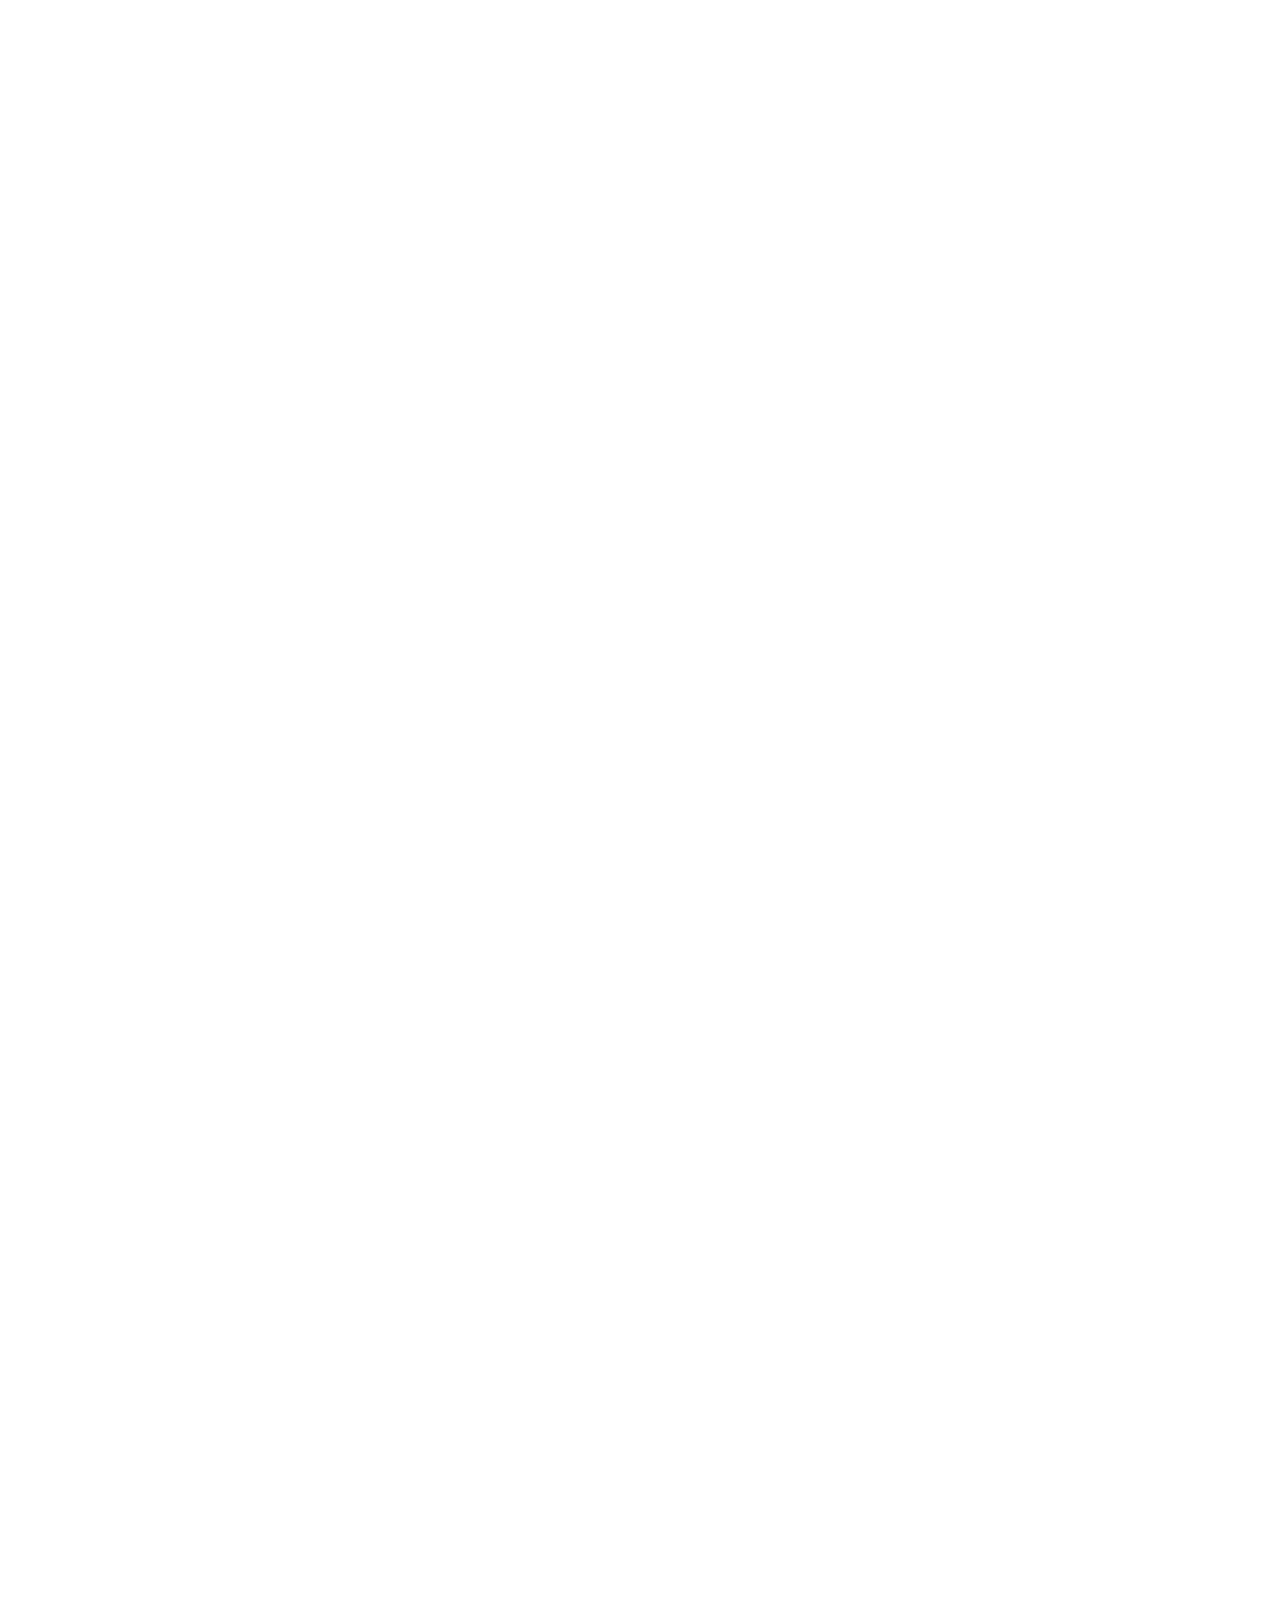
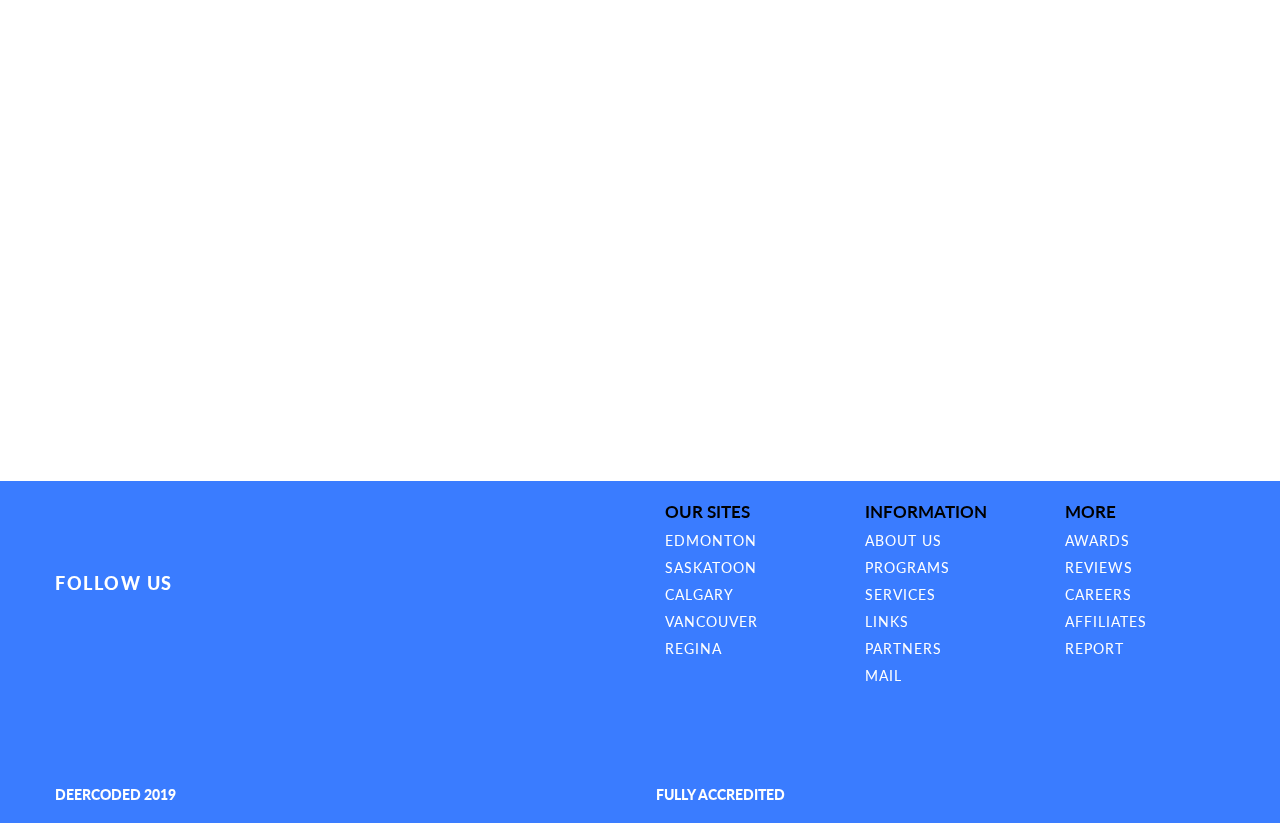
==== commit f7ad4b08: "committ" ====
--- a/index.html
+++ b/index.html
@@ -92,11 +92,19 @@
           <h1>A Bootcamp To Rocket Launch Your Career </h1>
           <p style="margin:5px ;">
            A 3 month bootcamp designed to help you land your
-            dream job in Web development.
+            dream job in Web development. We offer 1 on 1 sessions and 
+            a class schedule that is flexible.
+            <br/> 
+            Learn all the skills you need while not disrupting your daily routine.
      </p>
           <div class="button">
             <button class="btn-new imc" id="book-now">Book now</button>
           </div>
+          <!-- <div class="landing-section-cards">
+<div class="landing-section-card">Hello</div>
+<div class="landing-section-card">Hello</div>
+
+          </div> -->
         </div>
  
         
--- a/showcase/showcase.css
+++ b/showcase/showcase.css
@@ -15,6 +15,21 @@
   border-top: none;
   height: 100%;
 }
+
+/* cards */
+.landing-section-cards {
+  border: 1px solid green;
+  display: flex;
+  gap: 10px;
+  display: none;
+}
+.landing-section-card {
+  border: 1px solid grey;
+  width: 100%;
+  max-width: 300px;
+  height: 200px;
+}
+/**/
 .Image {
   width: 80%;
 }
@@ -149,9 +164,13 @@
   }
   .Info-Header p {
     display: block;
-    letter-spacing: 1px;
-    line-height: 1.6em;
+    letter-spacing: 1.25px;
+    line-height: 1.8em;
     color: rgba(0, 0, 0, 0.856);
+    text-transform: uppercase;
+    font-weight: 600;
+    margin-top: 20px !important;
+    font-size: medium;
   }
   .button {
     text-align: left;
@@ -159,7 +178,12 @@
     flex-direction: column;
     justify-content: flex-start;
   }
-  .btn-new {
+  .landing-section-cards {
+    display: flex;
+    flex-wrap: wrap;
+  }
+  .landing-section-card {
+    height: 120px;
   }
   .Info {
     padding: 0 10px;
